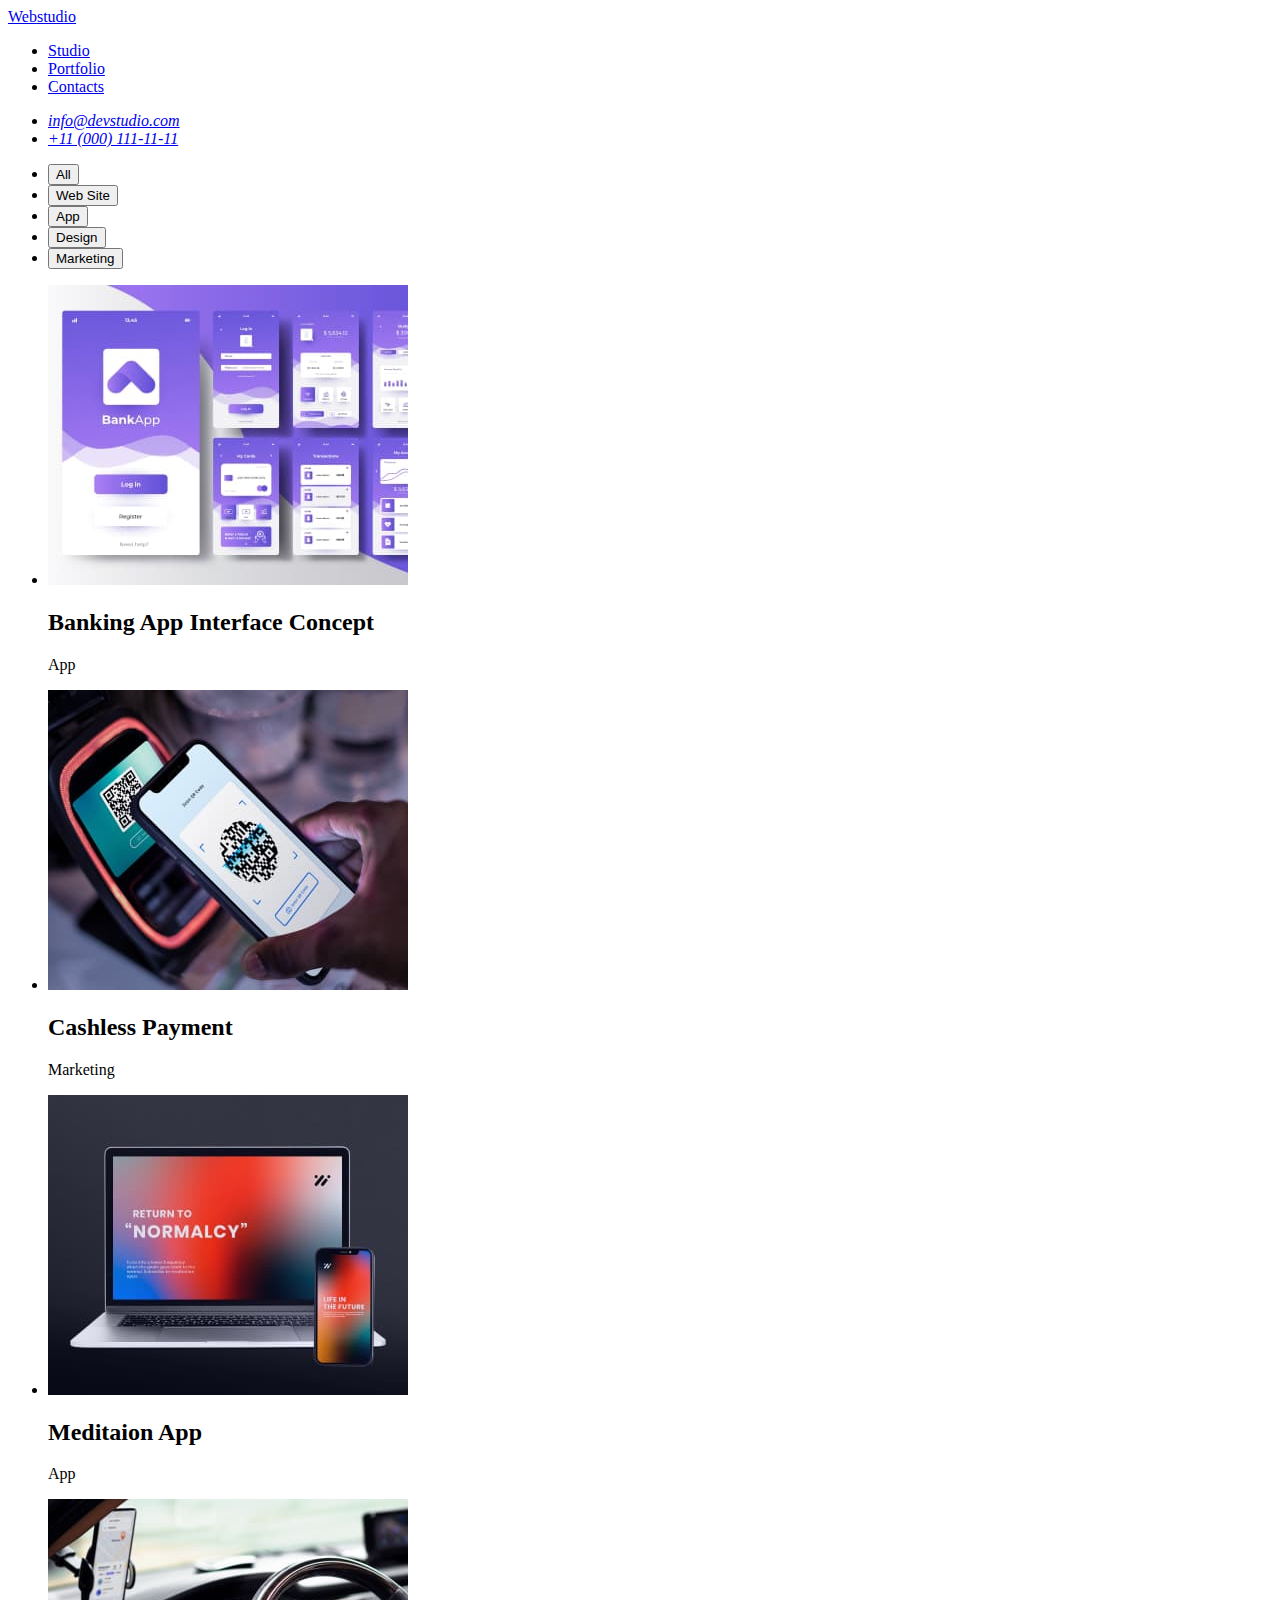
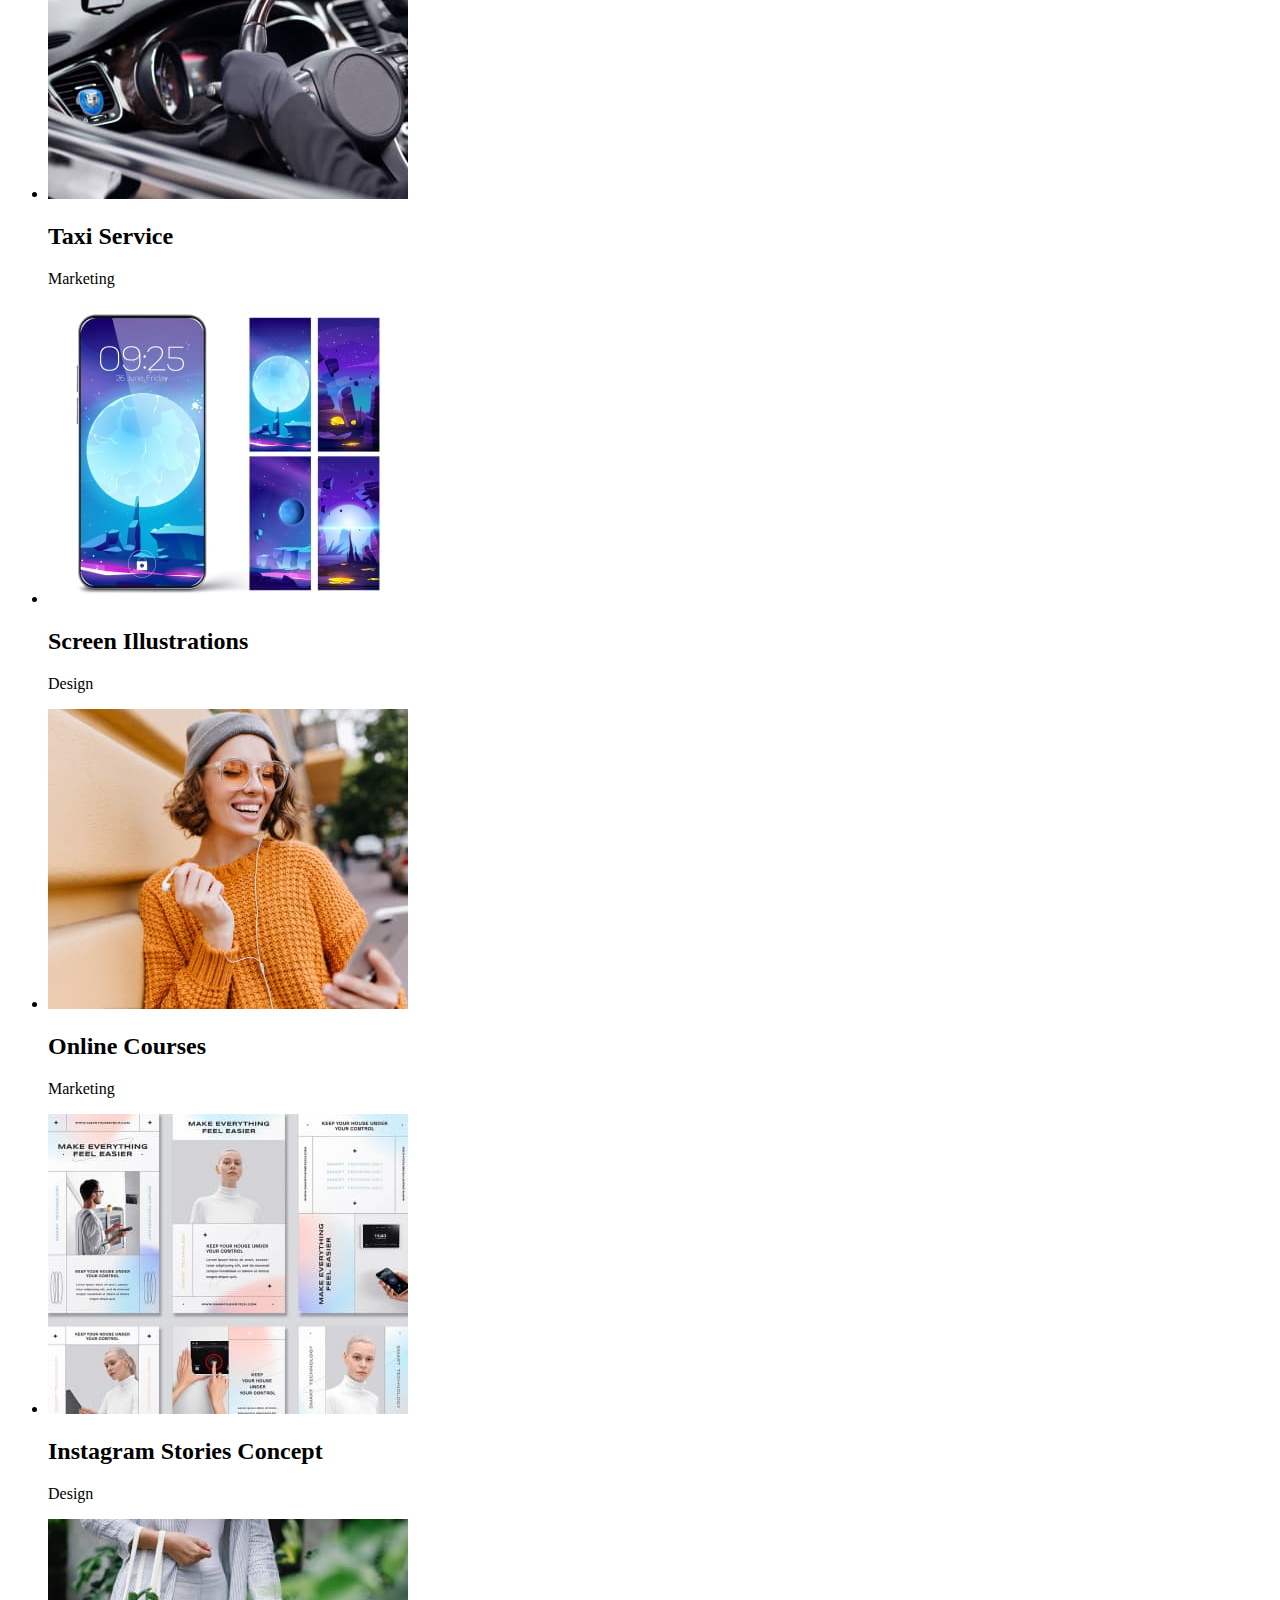
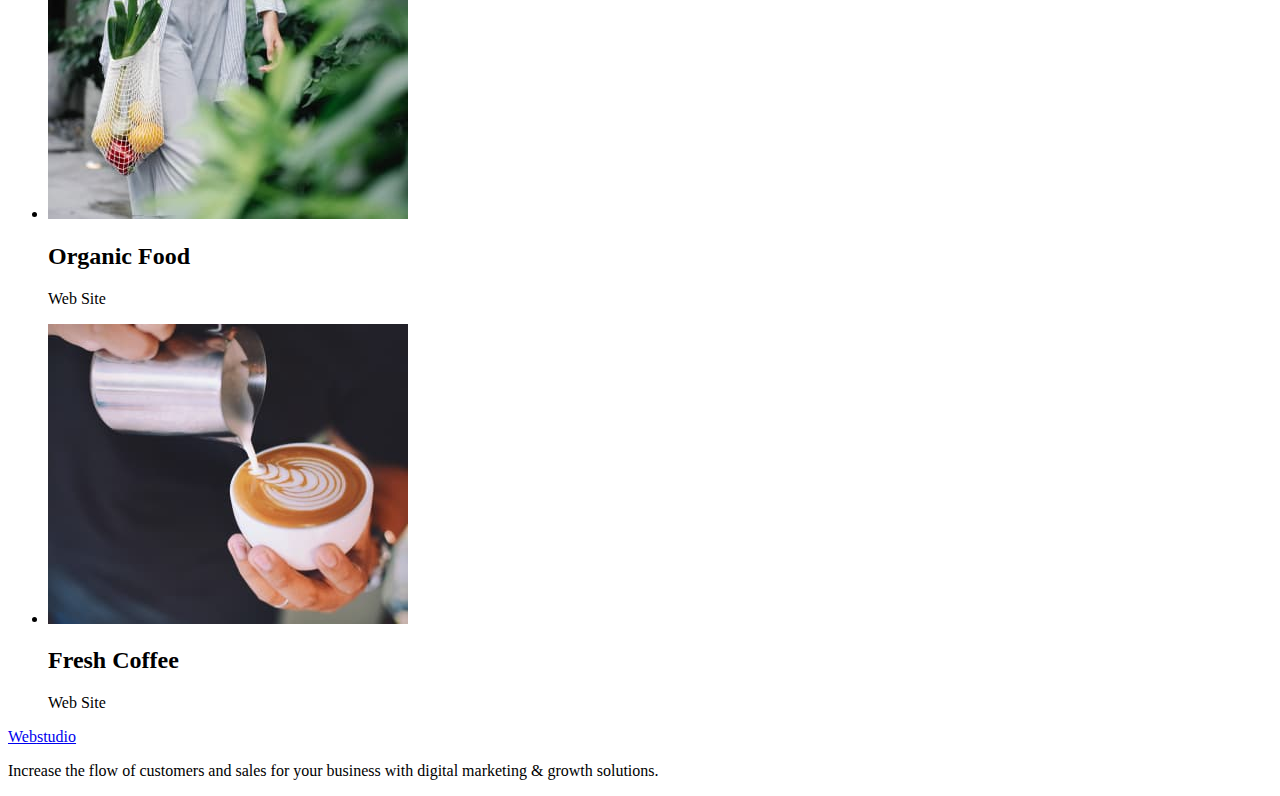
==== portfolio.html @ bf282959 "portfolio create" ====
<!DOCTYPE html>
<html lang="en">

<head>
    <meta charset="UTF-8">
    <meta http-equiv="X-UA-Compatible" content="IE=edge">
    <meta name="viewport" content="width=device-width, initial-scale=1.0">
    <title>Document</title>
</head>

<body>
    <header>
        <nav>
            <a href="./index.html"><span>Web</span>studio</a>

            <ul>
                <li><a href="./index.html">Studio</a></li>
                <li><a href="./index.html">Portfolio</a></li>
                <li><a href="./index.html">Contacts</a></li>
            </ul>
        </nav>
        <address>
            <ul>
                <li><a href="mailto:info@devstudio.com">info@devstudio.com</a></li>
                <li><a href="tel:+110001111111">+11 (000) 111-11-11</a></li>
            </ul>
        </address>
    </header>
    <main>
        <section>
            <ul>
                <li><button type="button">All</button></li>
                <li><button type="button">Web Site</button></li>
                <li><button type="button">App</button></li>
                <li><button type="button">Design</button></li>
                <li><button type="button">Marketing</button></li>
            </ul>
        </section>
        <section>
            <ul>
                <li>
                    <a href="./index.html"><img src="./images/banking-app.jpg" alt="banking app"></a>
                    <h2>Banking App Interface Concept</h2>
                    <p>App</p>
                </li>
                <li>
                    <a href="./index.html"><img src="./images/cashless-payment.jpg" alt="cashless payment"></a>
                    <h2>Cashless Payment</h2>
                    <p>Marketing</p>
                </li>
                <li>
                    <a href="./index.html"><img src="./images/meditation-app.jpg" alt="meditaion app"></a>
                    <h2>Meditaion App</h2>
                    <p>App</p>
                </li>
                <li>
                    <a href="./index.html"><img src="./images/taxi-service.jpg" alt="taxi service"></a>
                    <h2>Taxi Service</h2>
                    <p>Marketing</p>
                </li>
                <li>
                    <a href="./index.html"><img src="./images/screen-illustration.jpg" alt="screen illustration"></a>
                    <h2>Screen Illustrations</h2>
                    <p>Design</p>
                </li>
                <li>
                    <a href="./index.html"><img src="./images/online-courses.jpg" alt="woman"></a>
                    <h2>Online Courses</h2>
                    <p>Marketing</p>
                </li>
                <li>
                    <a href="./index.html"><img src="./images/instagram-stories.jpg" alt="app pages"></a>
                    <h2>Instagram Stories Concept</h2>
                    <p>Design</p>
                </li>
                <li>
                    <a href="./index.html"><img src="./images/organic-food.jpg" alt="vegetable in bag"></a>
                    <h2>Organic Food</h2>
                    <p>Web Site</p>
                </li>
                <li>
                    <a href="./index.html"><img src="./images/fresh-coffee.jpg" alt="a cup of coffee"></a>
                    <h2>Fresh Coffee</h2>
                    <p>Web Site</p>
                </li>
            </ul>
        </section>

    </main>
    <footer>
        <a href="./index.html"><span>Web</span>studio</a>

        <p>
            Increase the flow of customers and sales for your business with digital
            marketing & growth solutions.
        </p>
    </footer>
</body>

</html>
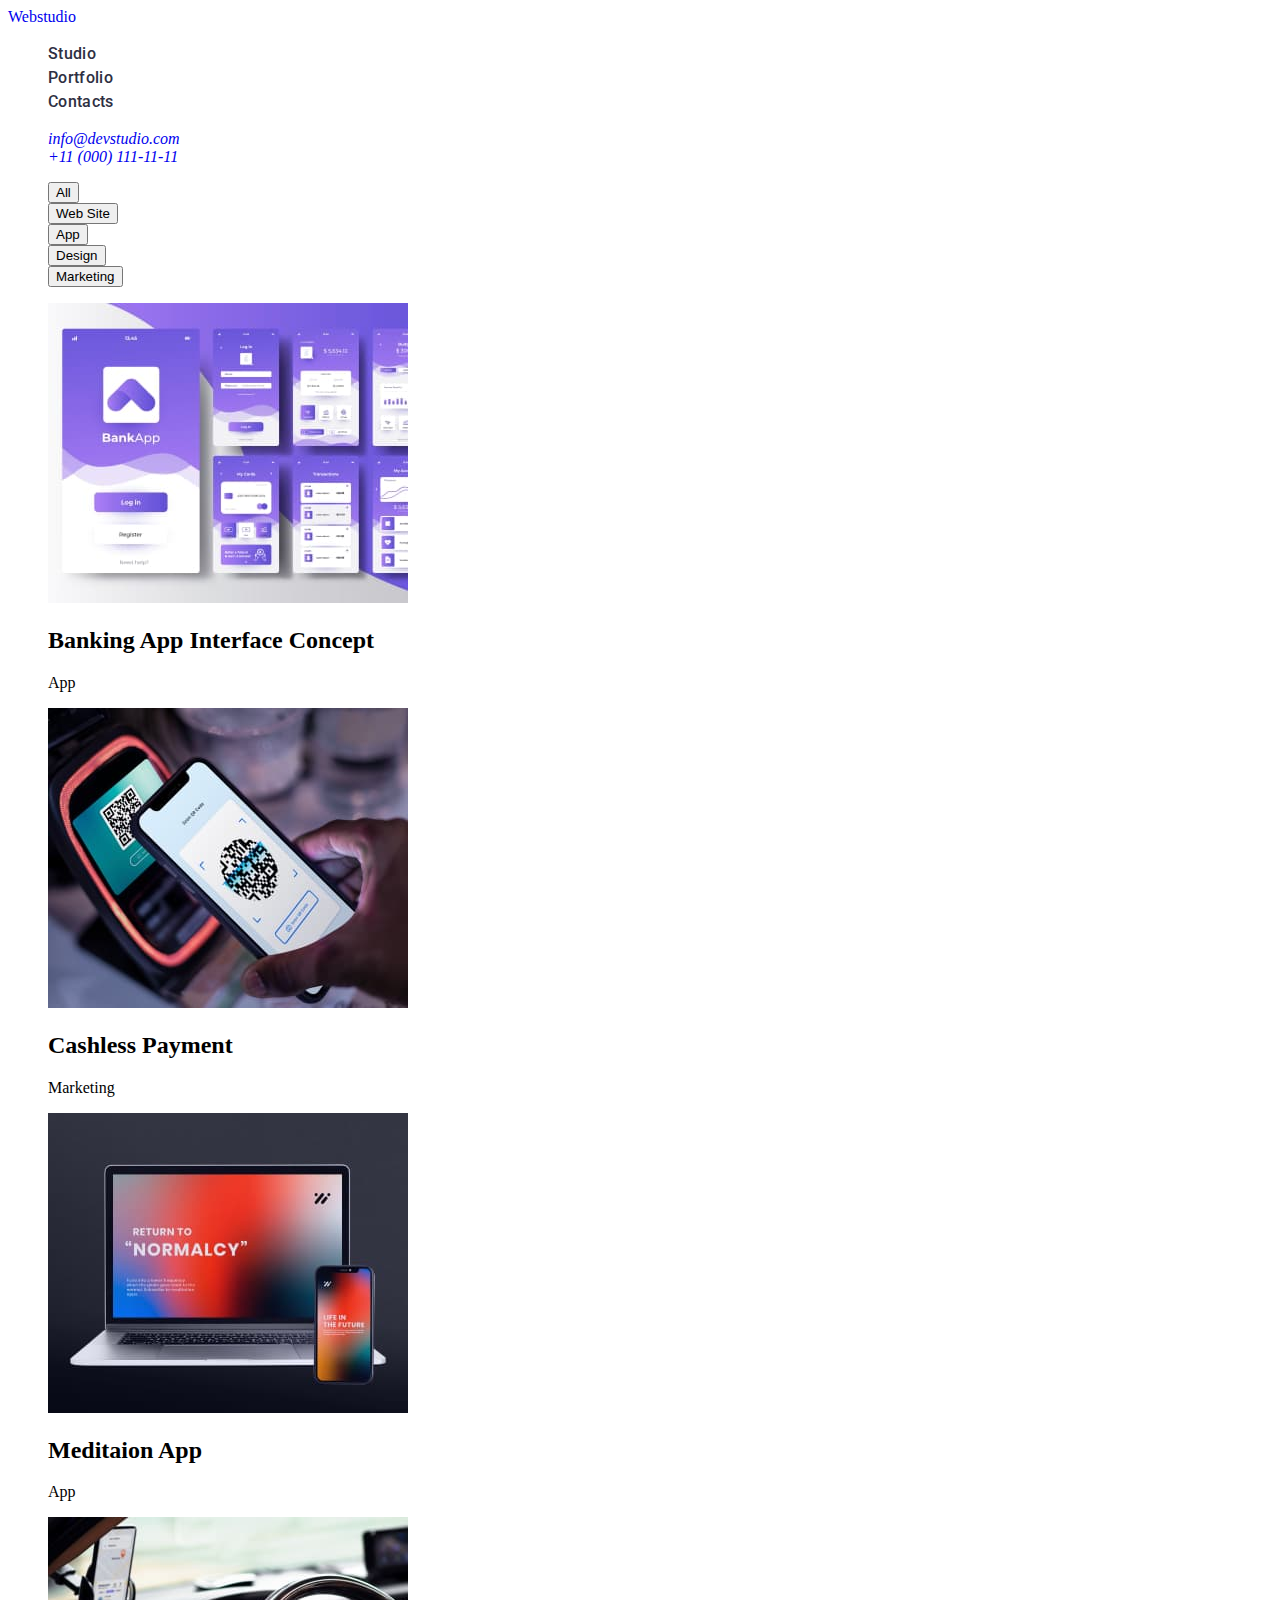
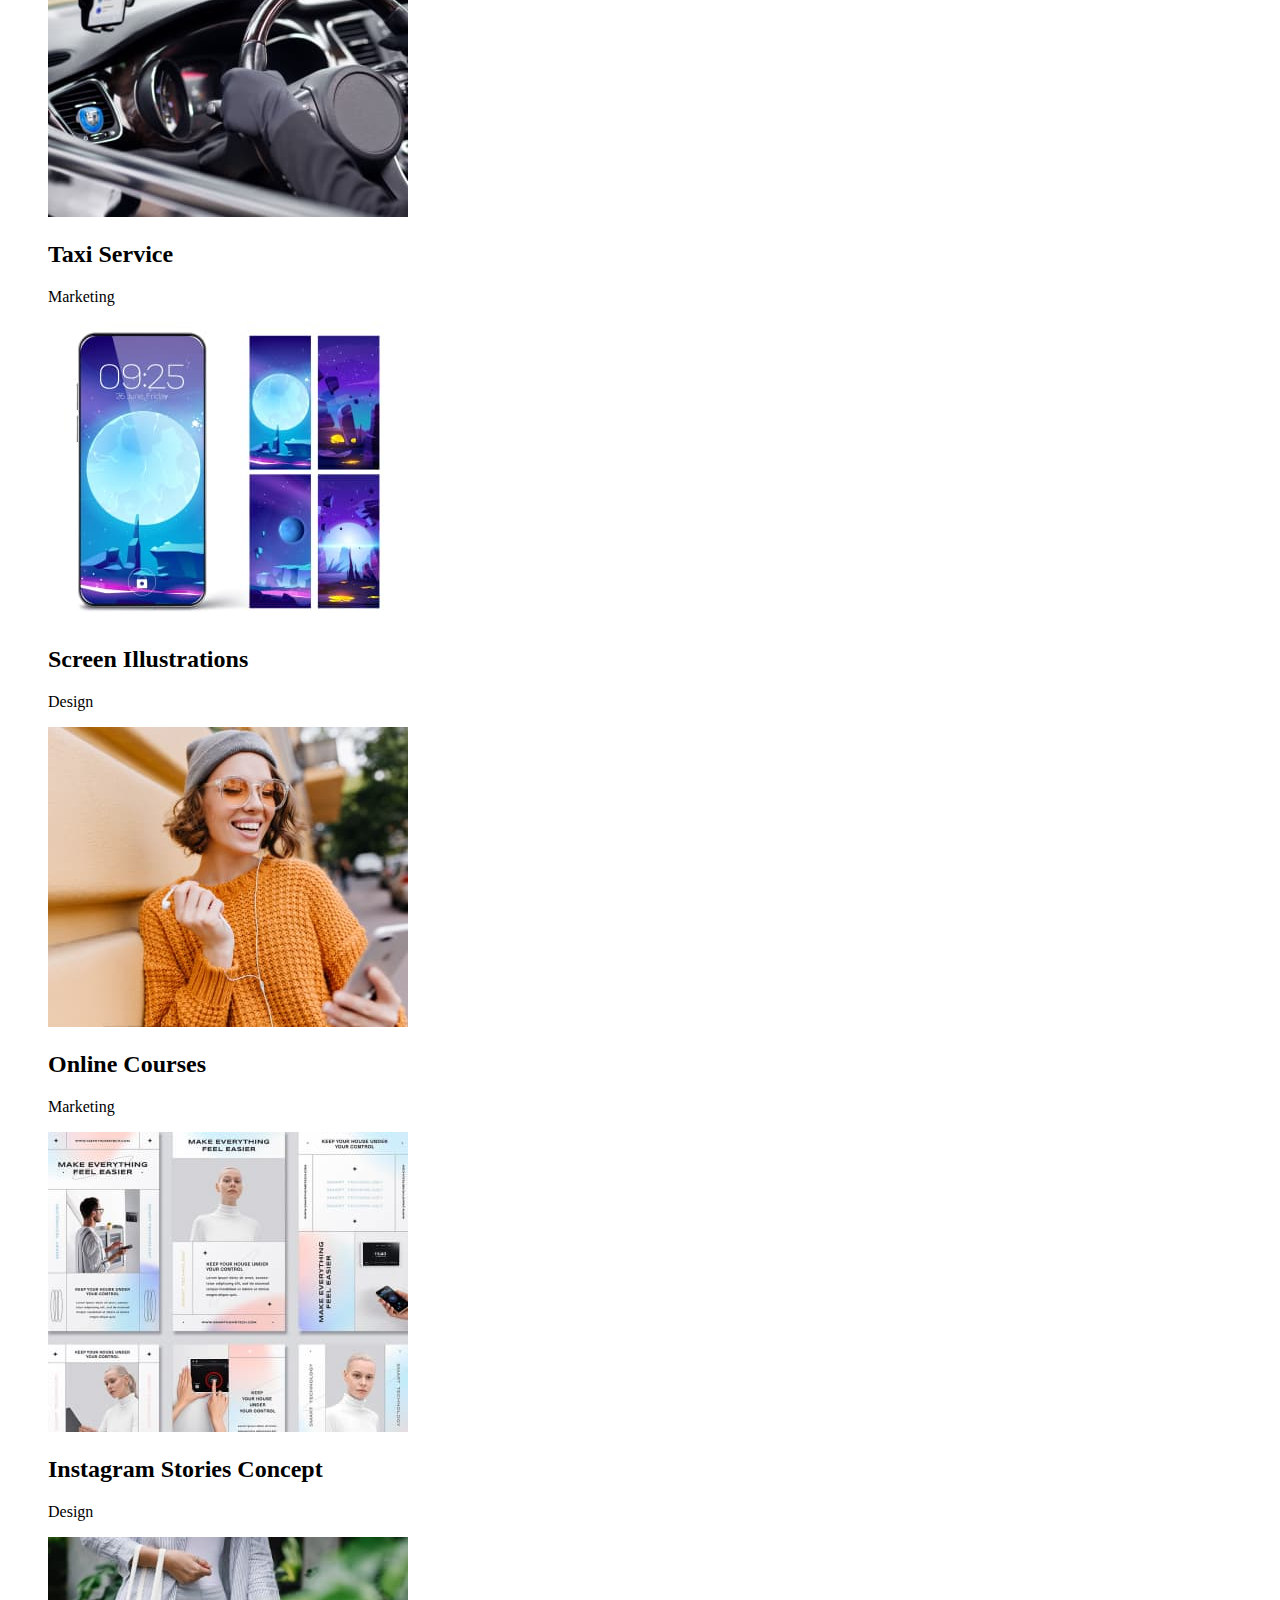
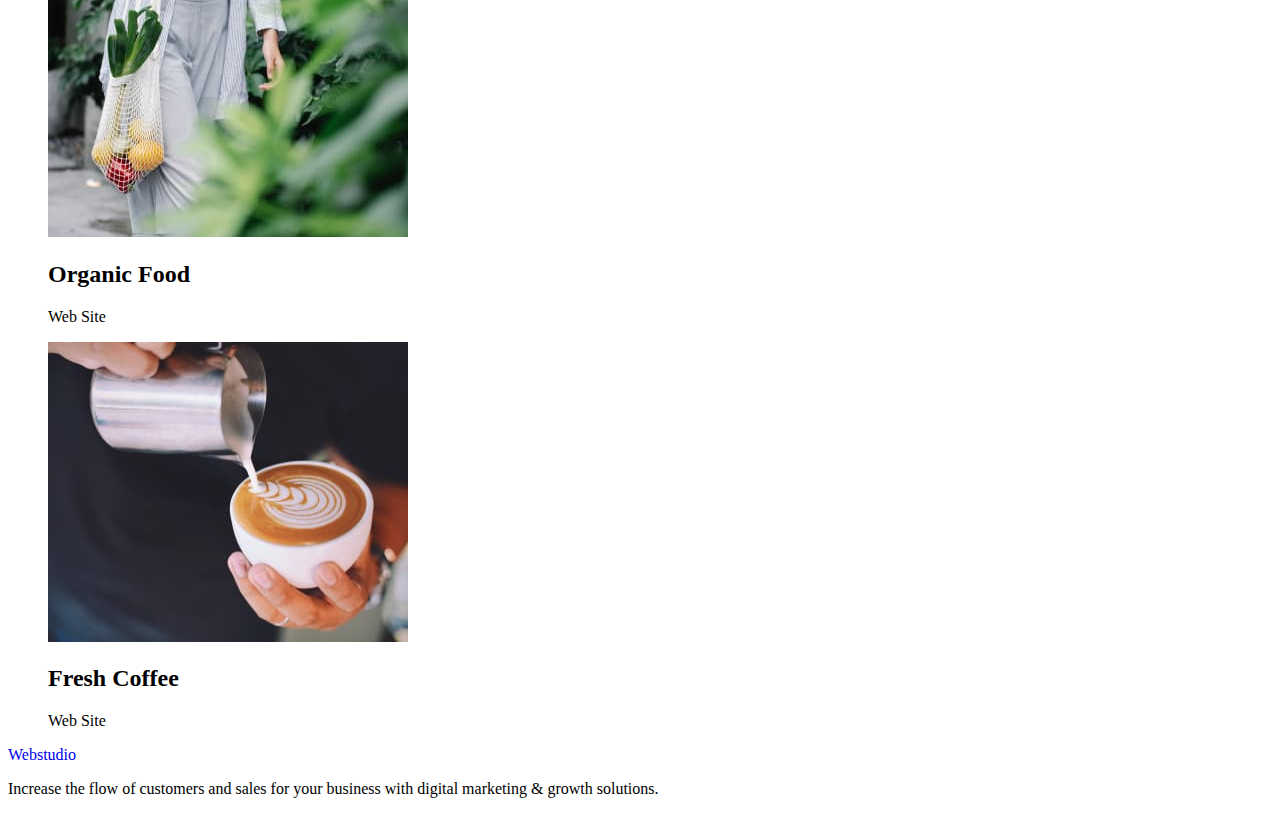
==== commit 8e206a93: "add classes" ====
--- a/portfolio.html
+++ b/portfolio.html
@@ -6,80 +6,94 @@
     <meta http-equiv="X-UA-Compatible" content="IE=edge">
     <meta name="viewport" content="width=device-width, initial-scale=1.0">
     <title>Document</title>
+    <link rel="stylesheet" href="./css/styles.css">
+    <link rel="preconnect" href="https://fonts.googleapis.com">
+    <link rel="preconnect" href="https://fonts.gstatic.com" crossorigin>
+    <link
+        href="https://fonts.googleapis.com/css2?family=Raleway:wght@800&family=Roboto:wght@400;500;700;900&display=swap"
+        rel="stylesheet">
 </head>
 
 <body>
-    <header>
-        <nav>
-            <a href="./index.html"><span>Web</span>studio</a>
+    <header class="main-header">
+        <nav class="site-nav">
+            <a class="link logo" href="./index.html">Webstudio</a>
 
-            <ul>
-                <li><a href="./index.html">Studio</a></li>
-                <li><a href="./index.html">Portfolio</a></li>
-                <li><a href="./index.html">Contacts</a></li>
+            <ul class="list menu">
+                <li class="menu-item"><a class="link menu-link" href="./index.html">Studio</a></li>
+                <li class="menu-item"><a class="link menu-link" href="./portfolio.html">Portfolio</a></li>
+                <li class="menu-item"><a class="link menu-link" href="">Contacts</a></li>
             </ul>
         </nav>
         <address>
-            <ul>
-                <li><a href="mailto:info@devstudio.com">info@devstudio.com</a></li>
-                <li><a href="tel:+110001111111">+11 (000) 111-11-11</a></li>
+            <ul class="list">
+                <li><a class="link contact" href="mailto:info@devstudio.com">info@devstudio.com</a></li>
+                <li><a class="link contact" href="tel:+110001111111">+11 (000) 111-11-11</a></li>
             </ul>
         </address>
     </header>
     <main>
         <section>
-            <ul>
-                <li><button type="button">All</button></li>
-                <li><button type="button">Web Site</button></li>
-                <li><button type="button">App</button></li>
-                <li><button type="button">Design</button></li>
-                <li><button type="button">Marketing</button></li>
+            <ul class="list">
+                <li><button class="filter-btn" type="button">All</button></li>
+                <li><button class="filter-btn" type="button">Web Site</button></li>
+                <li><button class="filter-btn" type="button">App</button></li>
+                <li><button class="filter-btn" type="button">Design</button></li>
+                <li><button class="filter-btn" type="button">Marketing</button></li>
             </ul>
         </section>
         <section>
-            <ul>
+            <ul class="list">
                 <li>
-                    <a href="./index.html"><img src="./images/banking-app.jpg" alt="banking app"></a>
+                    <a href="./index.html"><img src="./images/apps/banking-app.jpg" alt="banking app" width="360"
+                            height="300"></a>
                     <h2>Banking App Interface Concept</h2>
                     <p>App</p>
                 </li>
                 <li>
-                    <a href="./index.html"><img src="./images/cashless-payment.jpg" alt="cashless payment"></a>
+                    <a href="./index.html"><img src="./images/apps/cashless-payment.jpg" alt="cashless payment"
+                            width="360" height="300"></a>
                     <h2>Cashless Payment</h2>
                     <p>Marketing</p>
                 </li>
                 <li>
-                    <a href="./index.html"><img src="./images/meditation-app.jpg" alt="meditaion app"></a>
+                    <a href="./index.html"><img src="./images/apps/meditation-app.jpg" alt="meditaion app" width="360"
+                            height="300"></a>
                     <h2>Meditaion App</h2>
                     <p>App</p>
                 </li>
                 <li>
-                    <a href="./index.html"><img src="./images/taxi-service.jpg" alt="taxi service"></a>
+                    <a href="./index.html"><img src="./images/apps/taxi-service.jpg" alt="taxi service" width="360"
+                            height="300"></a>
                     <h2>Taxi Service</h2>
                     <p>Marketing</p>
                 </li>
                 <li>
-                    <a href="./index.html"><img src="./images/screen-illustration.jpg" alt="screen illustration"></a>
+                    <a href="./index.html"><img src="./images/apps/screen-illustration.jpg" alt="screen illustration"
+                            width="360" height="300"></a>
                     <h2>Screen Illustrations</h2>
                     <p>Design</p>
                 </li>
                 <li>
-                    <a href="./index.html"><img src="./images/online-courses.jpg" alt="woman"></a>
+                    <a href="./index.html"><img src="./images/apps/online-courses.jpg" alt="woman" width="360"
+                            height="300"></a>
                     <h2>Online Courses</h2>
                     <p>Marketing</p>
                 </li>
                 <li>
-                    <a href="./index.html"><img src="./images/instagram-stories.jpg" alt="app pages"></a>
+                    <a href="./index.html"><img src="./images/apps/instagram-stories.jpg" alt="app pages" width="360"
+                            height="300"></a>
                     <h2>Instagram Stories Concept</h2>
                     <p>Design</p>
                 </li>
                 <li>
-                    <a href="./index.html"><img src="./images/organic-food.jpg" alt="vegetable in bag"></a>
+                    <a href="./index.html"><img src="./images/apps/organic-food.jpg" alt="vegetable in bag" width="360"
+                            height="300"></a>
                     <h2>Organic Food</h2>
                     <p>Web Site</p>
                 </li>
                 <li>
-                    <a href="./index.html"><img src="./images/fresh-coffee.jpg" alt="a cup of coffee"></a>
+                    <a href="./index.html"><img src="./images/apps/fresh-coffee.jpg" alt="a cup of coffee"></a>
                     <h2>Fresh Coffee</h2>
                     <p>Web Site</p>
                 </li>
@@ -87,8 +101,8 @@
         </section>
 
     </main>
-    <footer>
-        <a href="./index.html"><span>Web</span>studio</a>
+    <footer class="footer-main">
+        <a class="link" href="./index.html"><span>Web</span>studio</a>
 
         <p>
             Increase the flow of customers and sales for your business with digital
--- a/css/styles.css
+++ b/css/styles.css
@@ -0,0 +1,27 @@
+:root {
+  --iris-color: #4d5ae5;
+  --ocean-color: #404bbf;
+  --navy-blue-color: #2e2f42;
+  --slate-color: #434455;
+  --light-slate-color: #8e8f99;
+  --cornflower-color: #e7e9fc;
+  --cloud-color: #f4f4fd;
+  --green-color: #31d0aa;
+}
+
+.list {
+  list-style: none;
+}
+
+.link {
+  text-decoration: none;
+}
+
+.menu-link {
+  font-family: "Roboto", sans-serif;
+  font-weight: 500;
+  font-size: 16px;
+  line-height: 24px;
+  letter-spacing: 0.02em;
+  color: var(--navy-blue-color);
+}
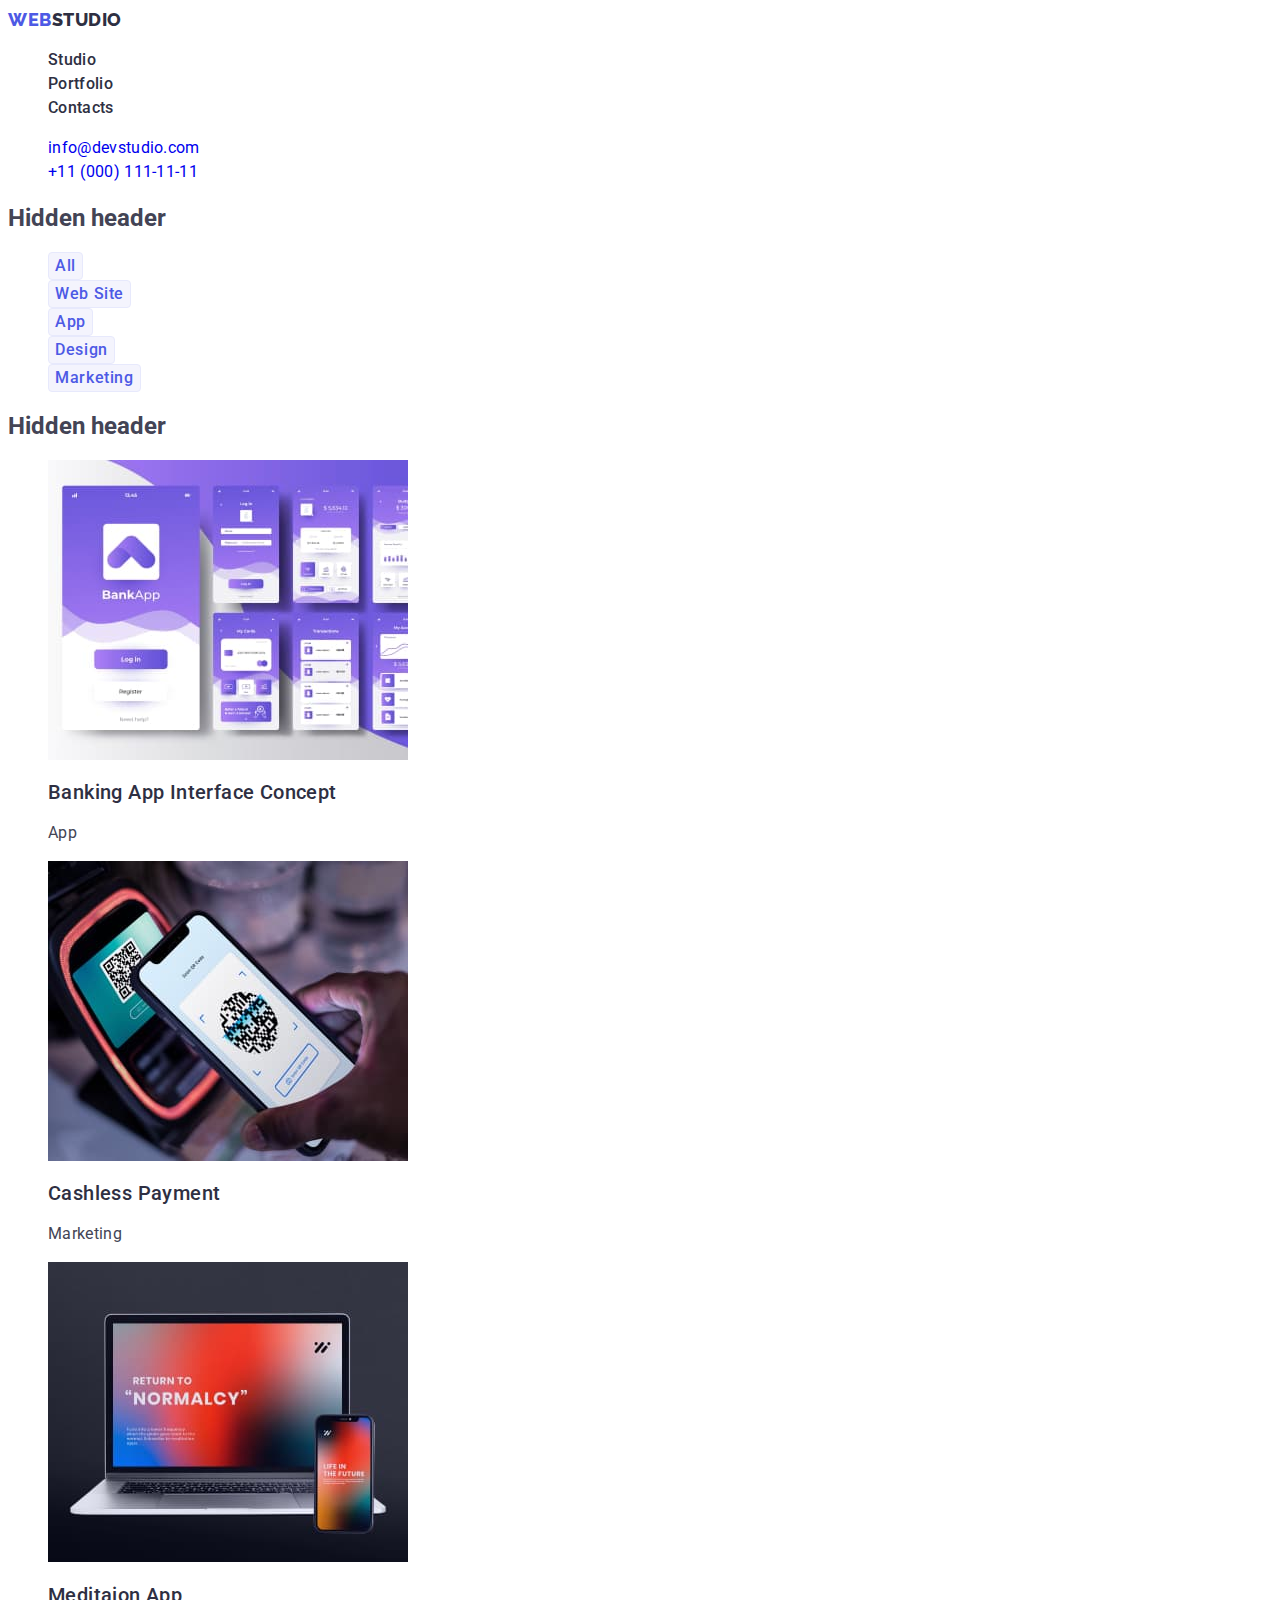
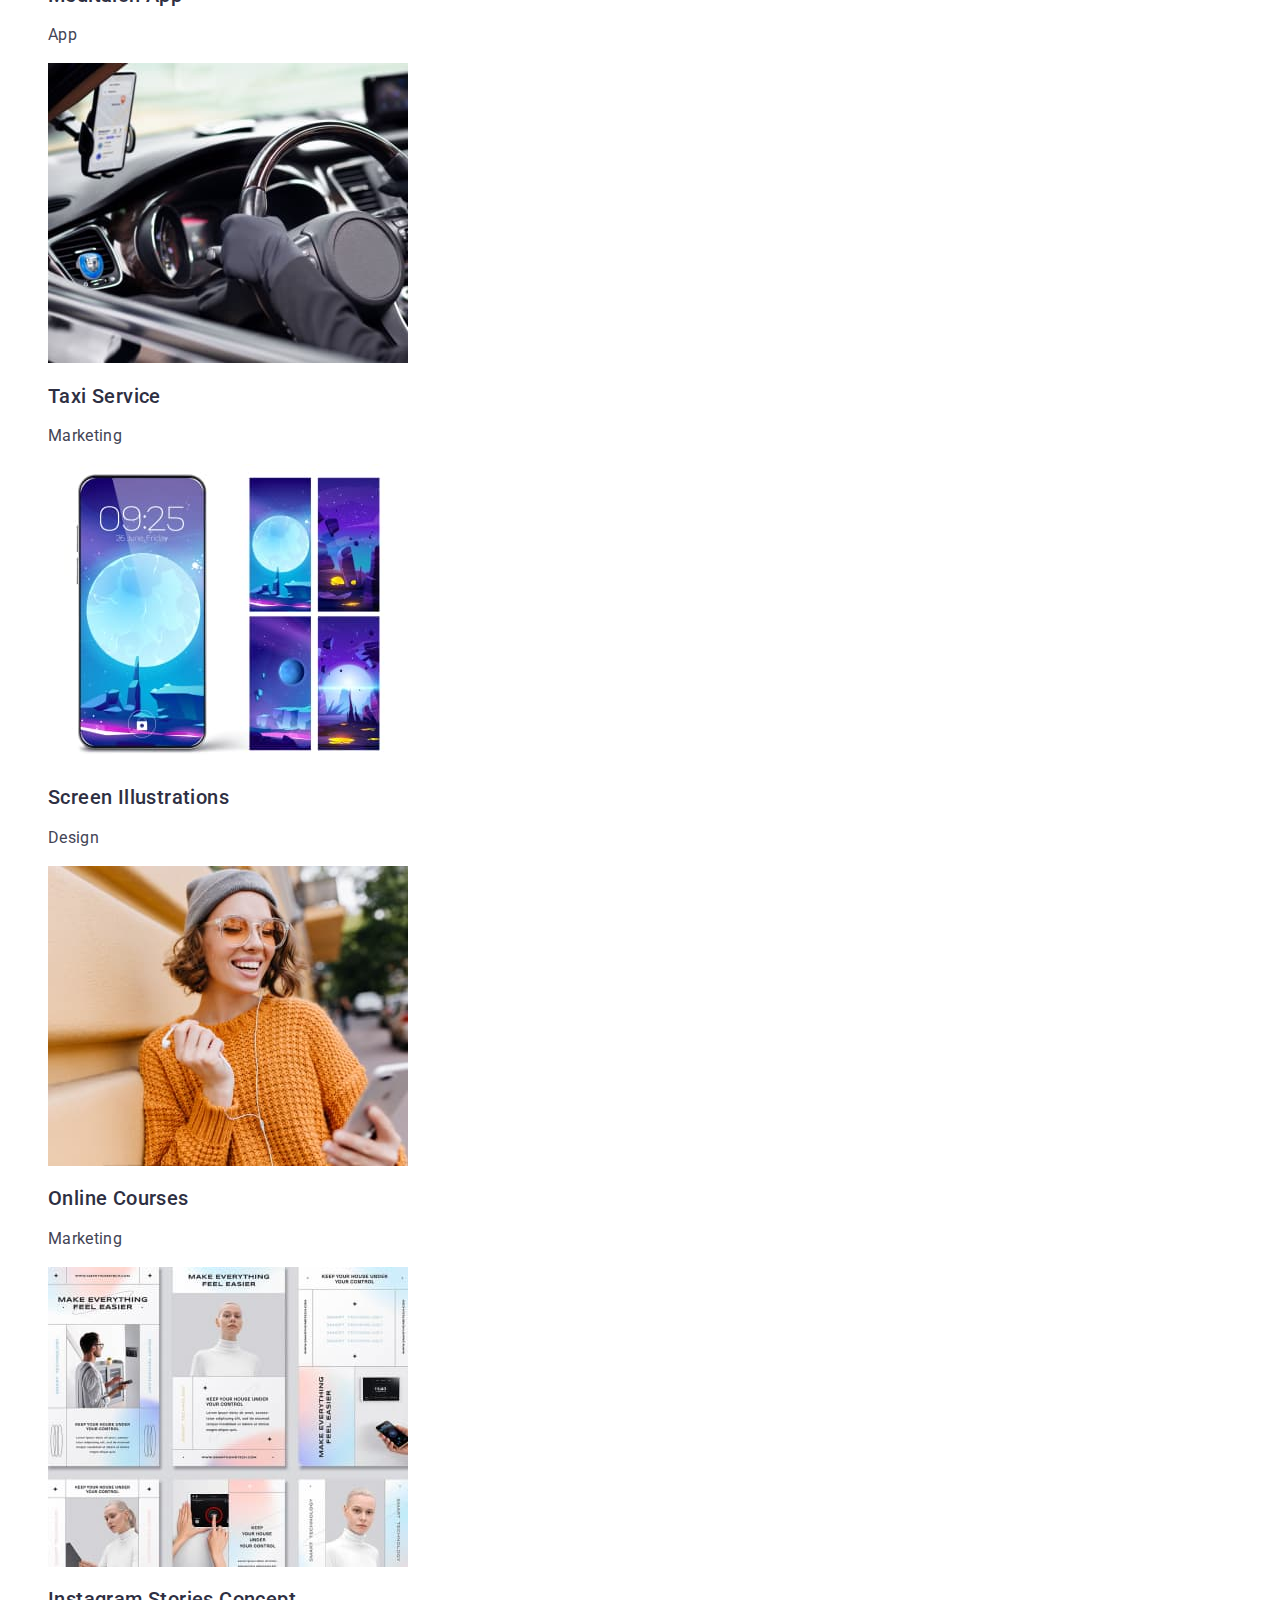
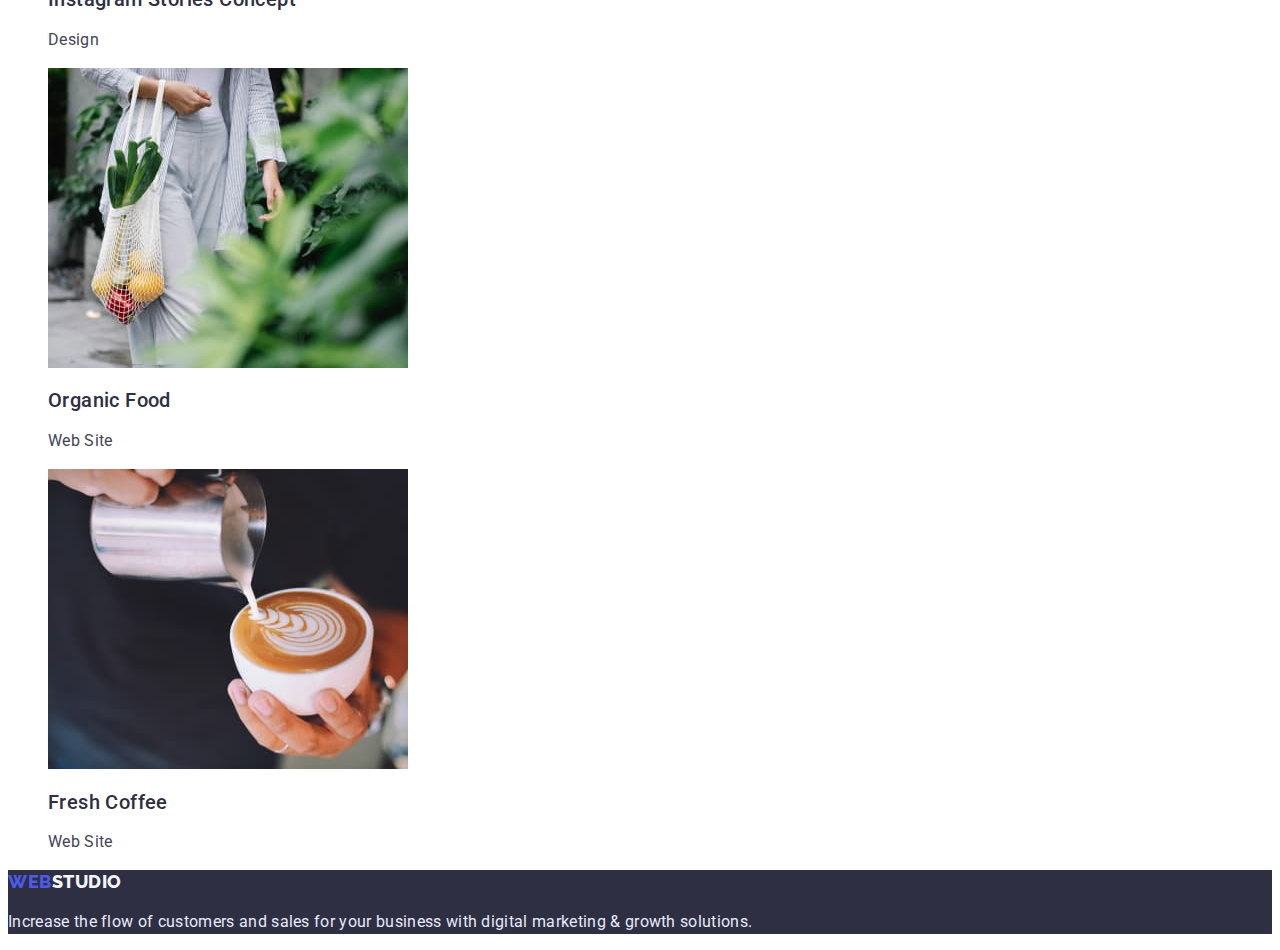
==== commit d25f3eed: "add stile to index and portfolio" ====
--- a/portfolio.html
+++ b/portfolio.html
@@ -17,7 +17,7 @@
 <body>
     <header class="main-header">
         <nav class="site-nav">
-            <a class="link logo" href="./index.html">Webstudio</a>
+            <a class="link logo-top" href="./index.html"><span style="color: #4D5AE5;">Web</span>studio</a>
 
             <ul class="list menu">
                 <li class="menu-item"><a class="link menu-link" href="./index.html">Studio</a></li>
@@ -33,7 +33,8 @@
         </address>
     </header>
     <main>
-        <section>
+        <section class="filter">
+            <h2 class="hidden-header">Hidden header</h2>
             <ul class="list">
                 <li><button class="filter-btn" type="button">All</button></li>
                 <li><button class="filter-btn" type="button">Web Site</button></li>
@@ -43,68 +44,69 @@
             </ul>
         </section>
         <section>
+            <h2 class="hidden-header">Hidden header</h2>
             <ul class="list">
                 <li>
                     <a href="./index.html"><img src="./images/apps/banking-app.jpg" alt="banking app" width="360"
                             height="300"></a>
-                    <h2>Banking App Interface Concept</h2>
-                    <p>App</p>
+                    <h2 class="about-header">Banking App Interface Concept</h2>
+                    <p class="about-item">App</p>
                 </li>
                 <li>
                     <a href="./index.html"><img src="./images/apps/cashless-payment.jpg" alt="cashless payment"
                             width="360" height="300"></a>
-                    <h2>Cashless Payment</h2>
-                    <p>Marketing</p>
+                    <h2 class="about-header">Cashless Payment</h2>
+                    <p class="about-item">Marketing</p>
                 </li>
                 <li>
                     <a href="./index.html"><img src="./images/apps/meditation-app.jpg" alt="meditaion app" width="360"
                             height="300"></a>
-                    <h2>Meditaion App</h2>
-                    <p>App</p>
+                    <h2 class="about-header">Meditaion App</h2>
+                    <p class="about-item">App</p>
                 </li>
                 <li>
                     <a href="./index.html"><img src="./images/apps/taxi-service.jpg" alt="taxi service" width="360"
                             height="300"></a>
-                    <h2>Taxi Service</h2>
-                    <p>Marketing</p>
+                    <h2 class="about-header">Taxi Service</h2>
+                    <p class="about-item">Marketing</p>
                 </li>
                 <li>
                     <a href="./index.html"><img src="./images/apps/screen-illustration.jpg" alt="screen illustration"
                             width="360" height="300"></a>
-                    <h2>Screen Illustrations</h2>
-                    <p>Design</p>
+                    <h2 class="about-header">Screen Illustrations</h2>
+                    <p class="about-item">Design</p>
                 </li>
                 <li>
                     <a href="./index.html"><img src="./images/apps/online-courses.jpg" alt="woman" width="360"
                             height="300"></a>
-                    <h2>Online Courses</h2>
-                    <p>Marketing</p>
+                    <h2 class="about-header">Online Courses</h2>
+                    <p class="about-item">Marketing</p>
                 </li>
                 <li>
                     <a href="./index.html"><img src="./images/apps/instagram-stories.jpg" alt="app pages" width="360"
                             height="300"></a>
-                    <h2>Instagram Stories Concept</h2>
-                    <p>Design</p>
+                    <h2 class="about-header">Instagram Stories Concept</h2>
+                    <p class="about-item">Design</p>
                 </li>
                 <li>
                     <a href="./index.html"><img src="./images/apps/organic-food.jpg" alt="vegetable in bag" width="360"
                             height="300"></a>
-                    <h2>Organic Food</h2>
-                    <p>Web Site</p>
+                    <h2 class="about-header">Organic Food</h2>
+                    <p class="about-item">Web Site</p>
                 </li>
                 <li>
                     <a href="./index.html"><img src="./images/apps/fresh-coffee.jpg" alt="a cup of coffee"></a>
-                    <h2>Fresh Coffee</h2>
-                    <p>Web Site</p>
+                    <h2 class="about-header">Fresh Coffee</h2>
+                    <p class="about-item">Web Site</p>
                 </li>
             </ul>
         </section>
 
     </main>
-    <footer class="footer-main">
-        <a class="link" href="./index.html"><span>Web</span>studio</a>
+    <footer class="footer">
+        <a class="link logo-bottom" href="./index.html"><span style="color: #4D5AE5;">Web</span>studio</a>
 
-        <p>
+        <p class="footer-about">
             Increase the flow of customers and sales for your business with digital
             marketing & growth solutions.
         </p>
--- a/css/styles.css
+++ b/css/styles.css
@@ -7,6 +7,14 @@
   --cornflower-color: #e7e9fc;
   --cloud-color: #f4f4fd;
   --green-color: #31d0aa;
+  --white-color: white;
+  --primary-font: "Roboto", sans-serif;
+  --secondary-font: "Raleway", sans-serif;
+}
+
+body {
+  font-family: var(--primary-font);
+  color: var(--slate-color);
 }
 
 .list {
@@ -17,11 +25,163 @@
   text-decoration: none;
 }
 
+.logo-top {
+  font-family: var(--secondary-font);
+  font-style: normal;
+  font-weight: 800;
+  font-size: 18px;
+  line-height: 1.33;
+  display: flex;
+  align-items: center;
+  letter-spacing: 0.03em;
+  text-transform: uppercase;
+  color: var(--navy-blue-color);
+}
+
 .menu-link {
-  font-family: "Roboto", sans-serif;
   font-weight: 500;
   font-size: 16px;
-  line-height: 24px;
+  line-height: 1.5;
   letter-spacing: 0.02em;
   color: var(--navy-blue-color);
 }
+
+.menu-link:hover,
+.menu-link:focus {
+  color: var(--ocean-color);
+}
+.contact {
+  font-weight: 400;
+  font-size: 16px;
+  line-height: 1.5;
+  letter-spacing: 0.02em;
+  font-style: normal;
+}
+
+.contact:hover,
+.contact:focus {
+  color: var(--ocean-color);
+}
+
+.hero {
+  background: var(--navy-blue-color);
+}
+.order-btn {
+  font-weight: 500;
+  font-size: 16px;
+  line-height: 1.5;
+  display: flex;
+  align-items: center;
+  letter-spacing: 0.04em;
+  background-color: var(--iris-color);
+  color: var(--white-color);
+  box-shadow: 0px 4px 4px rgba(0, 0, 0, 0.15);
+  border-radius: 4px;
+  cursor: pointer;
+}
+
+.order-btn:hover,
+.order-btn:focus {
+  background-color: var(--ocean-color);
+  color: var(--white-color);
+  box-shadow: 0px 4px 4px rgba(0, 0, 0, 0.15);
+  border-radius: 4px;
+}
+
+.main-title {
+  font-weight: 700;
+  font-size: 56px;
+  line-height: 1.07;
+  text-align: center;
+  letter-spacing: 0.02em;
+  color: var(--white-color);
+}
+
+.suptitle {
+  font-weight: 700;
+  font-size: 36px;
+  line-height: 1.11;
+  text-align: center;
+  letter-spacing: 0.02em;
+  text-transform: capitalize;
+  color: var(--navy-blue-color);
+}
+
+.about-header {
+  font-weight: 500;
+  font-size: 20px;
+  line-height: 1.2;
+  letter-spacing: 0.02em;
+  color: var(--navy-blue-color);
+}
+
+.about-item {
+  font-weight: 400;
+  font-size: 16px;
+  line-height: 1.5;
+  letter-spacing: 0.02em;
+}
+.team-name {
+  font-weight: 500;
+  font-size: 20px;
+  line-height: 1.2;
+  text-align: center;
+  letter-spacing: 0.02em;
+  color: var(--navy-blue-color);
+}
+
+.team-position {
+  font-weight: 400;
+  font-size: 16px;
+  line-height: 1.5;
+  text-align: center;
+  letter-spacing: 0.02em;
+}
+
+.filter-btn {
+  font-family: var(--primary-font);
+  font-weight: 500;
+  font-size: 16px;
+  line-height: 1.5;
+  display: flex;
+  align-items: center;
+  text-align: center;
+  letter-spacing: 0.04em;
+  color: var(--iris-color);
+  cursor: pointer;
+  background-color: var(--cloud-color);
+  border: 1px solid var(--cornflower-color);
+  border-radius: 4px;
+}
+.filter-btn:hover,
+.filter-btn:focus {
+  background-color: var(--ocean-color);
+  color: var(--white-color);
+  box-shadow: 0px 3px 1px rgba(0, 0, 0, 0.1), 0px 2px 1px rgba(0, 0, 0, 0.08),
+    0px 2px 2px rgba(0, 0, 0, 0.12);
+  border-radius: 4px;
+}
+
+.footer {
+  background: var(--navy-blue-color);
+}
+
+.footer-about {
+  font-weight: 400;
+  font-size: 16px;
+  line-height: 1.5;
+  letter-spacing: 0.02em;
+  color: var(--cornflower-color);
+}
+
+.logo-bottom {
+  font-family: var(--secondary-font);
+  font-weight: 800;
+  font-size: 18px;
+  line-height: 1.33;
+  display: flex;
+  align-items: center;
+  letter-spacing: 0.03em;
+  text-transform: uppercase;
+  color: var(--cloud-color);
+}
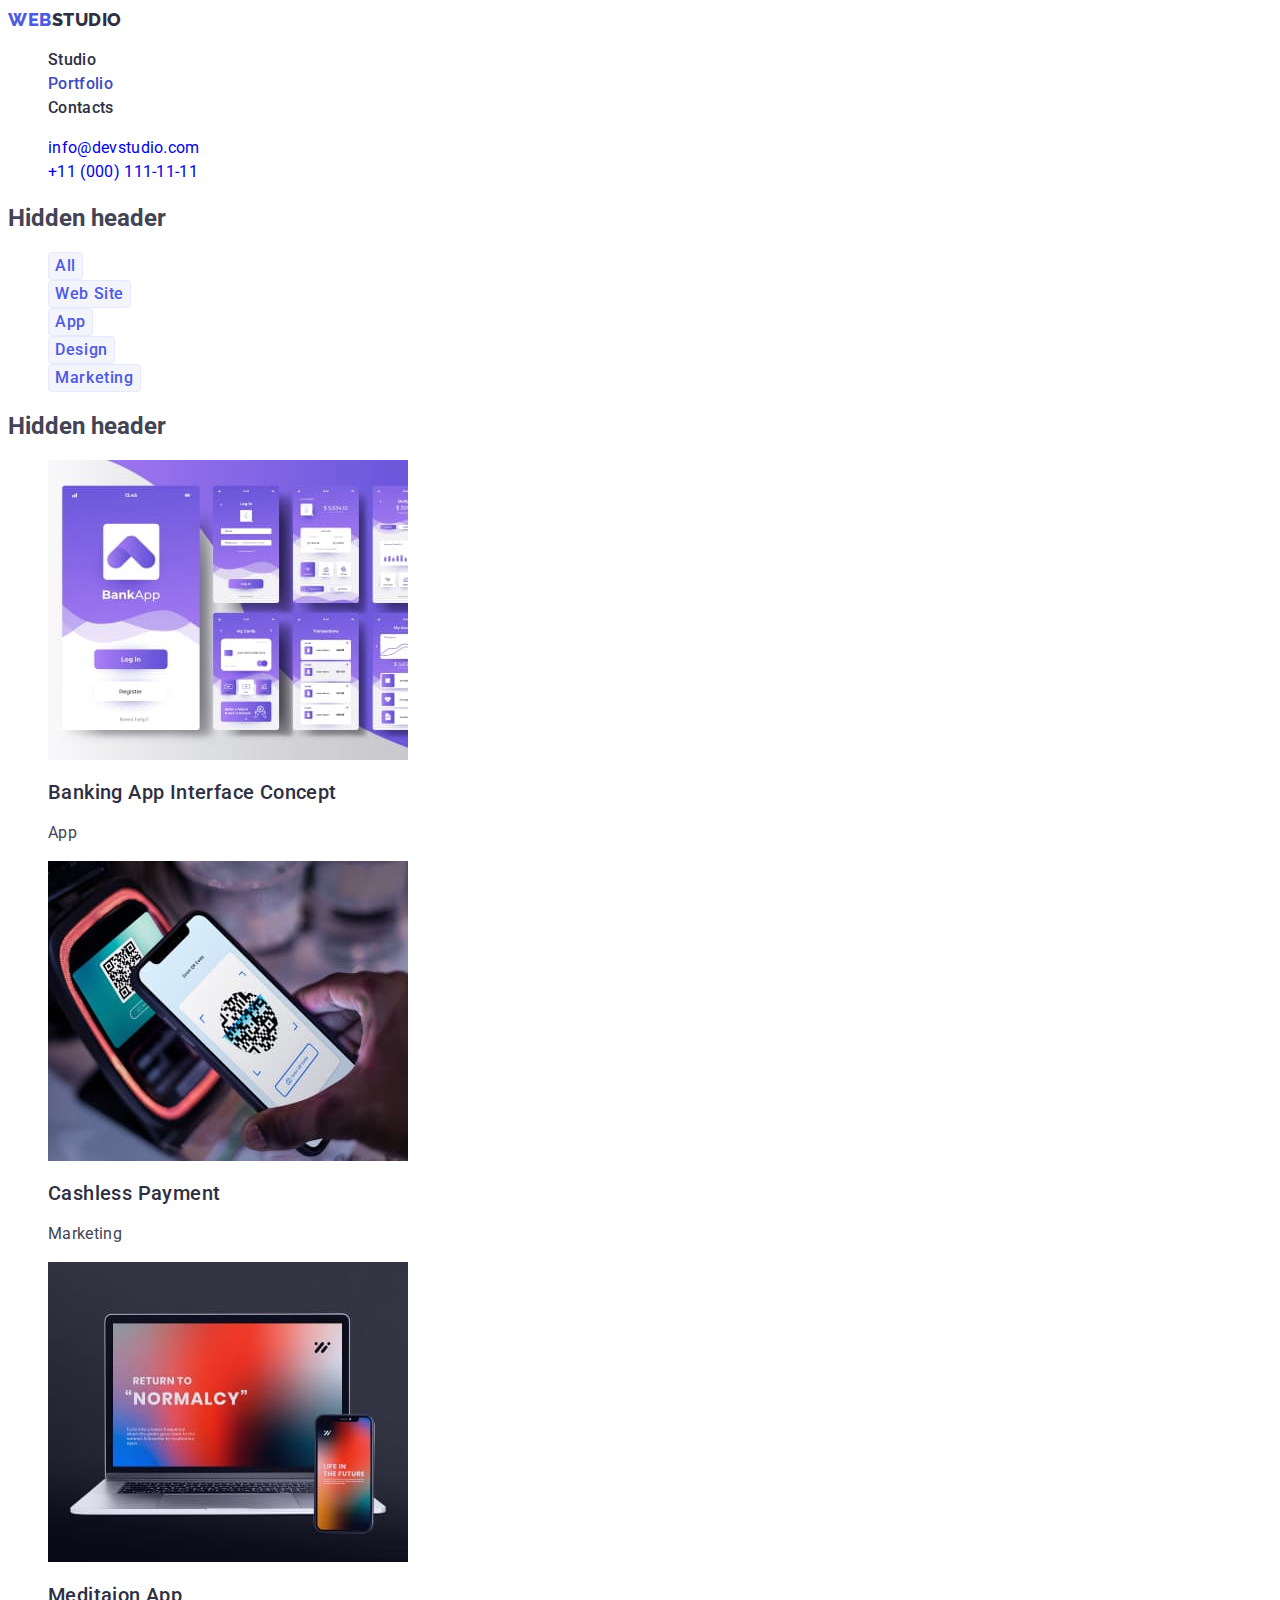
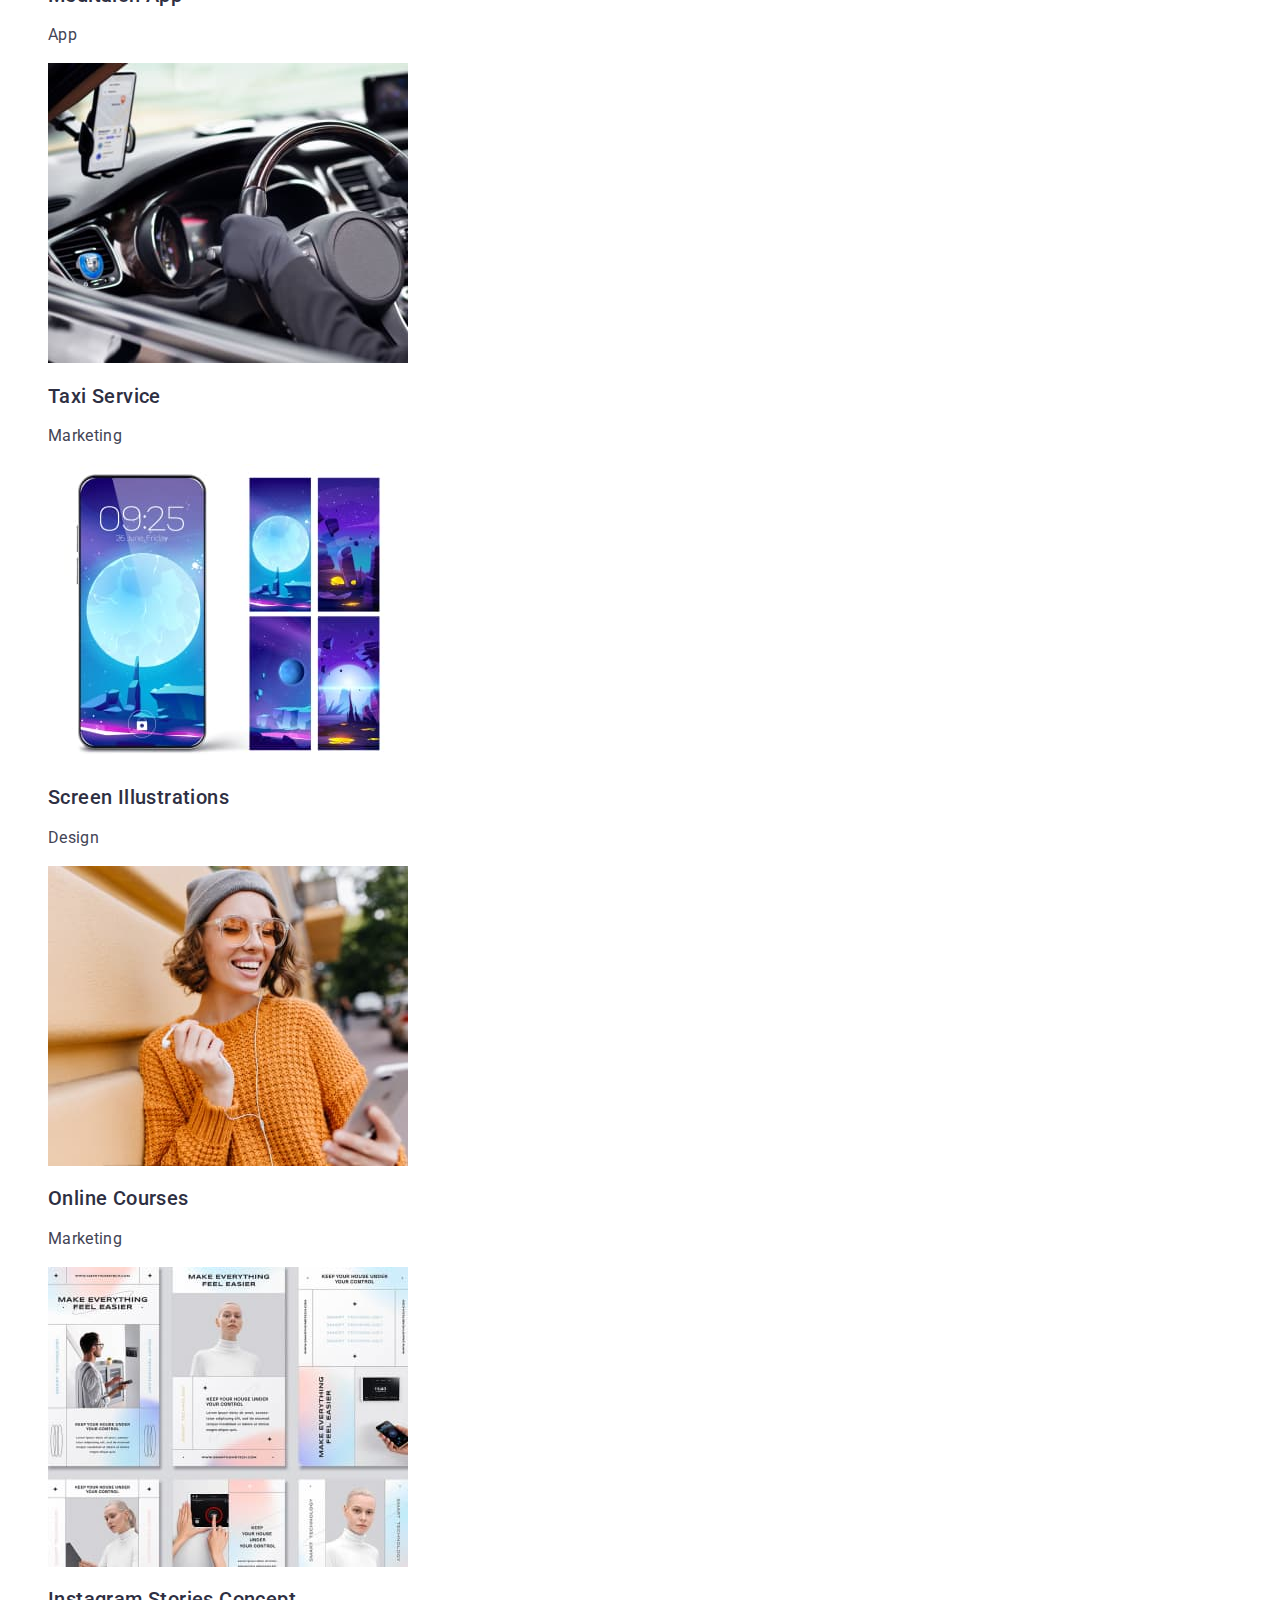
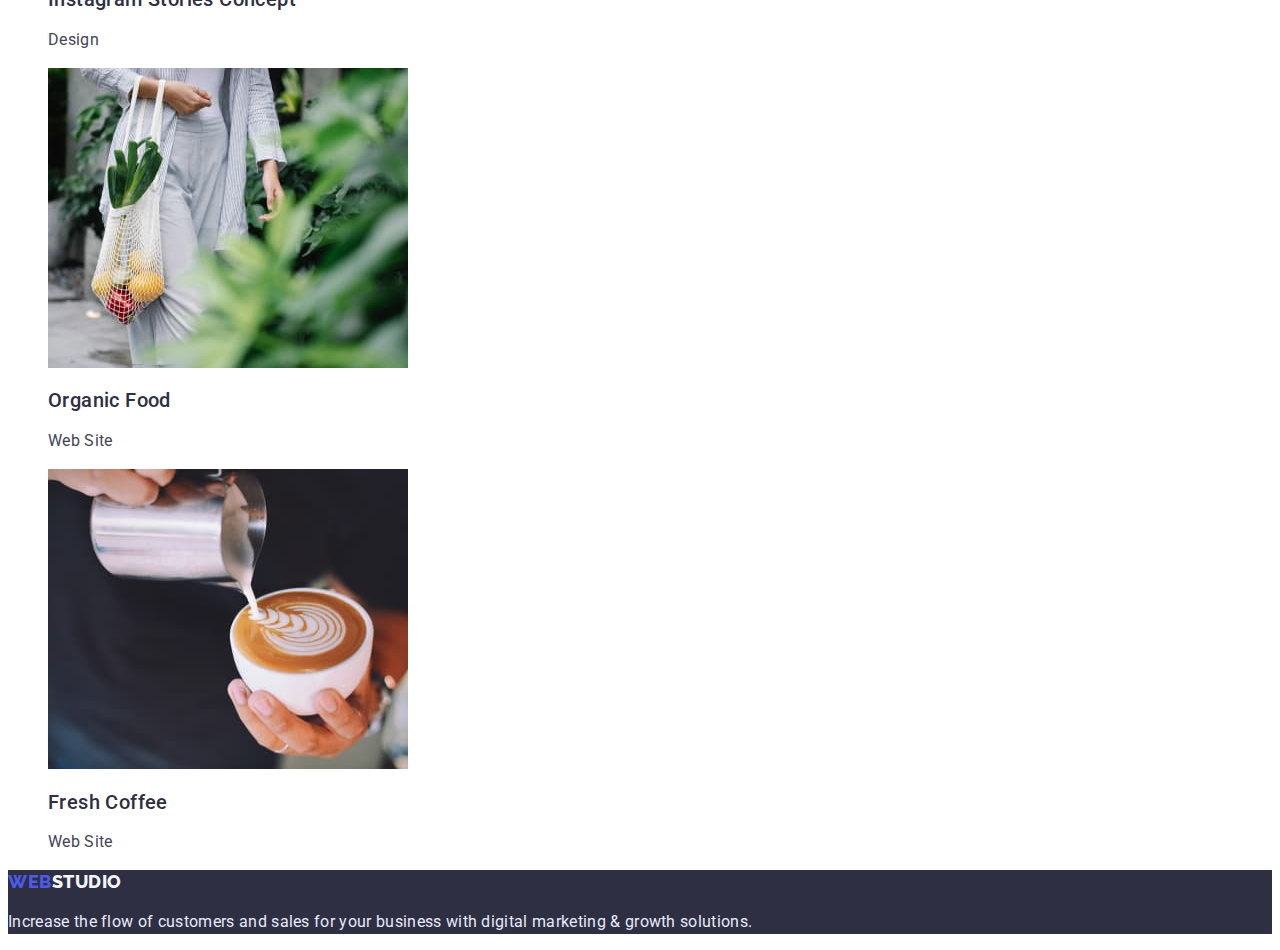
==== commit aea2d580: "add current page" ====
--- a/portfolio.html
+++ b/portfolio.html
@@ -21,7 +21,7 @@
 
             <ul class="list menu">
                 <li class="menu-item"><a class="link menu-link" href="./index.html">Studio</a></li>
-                <li class="menu-item"><a class="link menu-link" href="./portfolio.html">Portfolio</a></li>
+                <li class="menu-item"><a class="link menu-link current" href="./portfolio.html">Portfolio</a></li>
                 <li class="menu-item"><a class="link menu-link" href="">Contacts</a></li>
             </ul>
         </nav>
--- a/css/styles.css
+++ b/css/styles.css
@@ -48,6 +48,10 @@
 
 .menu-link:hover,
 .menu-link:focus {
+  color: var(--ocean-color);
+}
+
+.menu-link.current {
   color: var(--ocean-color);
 }
 .contact {
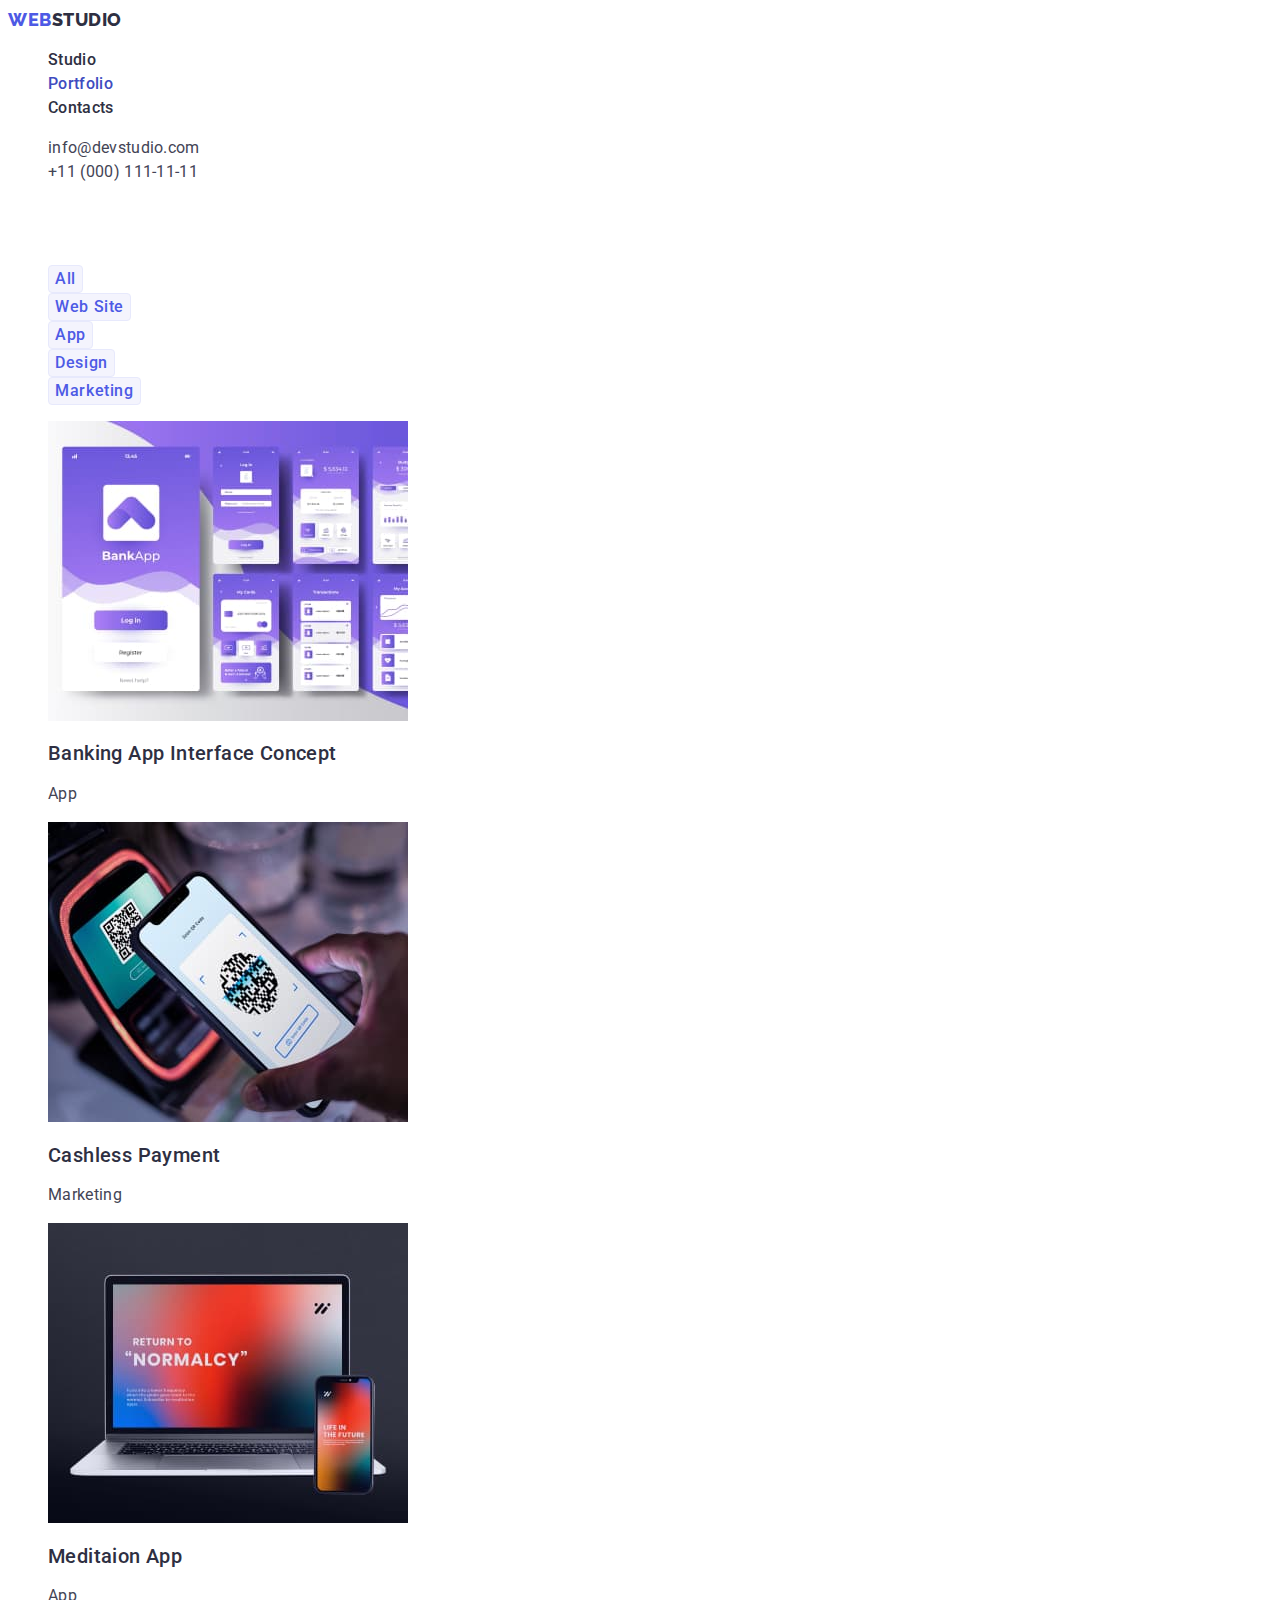
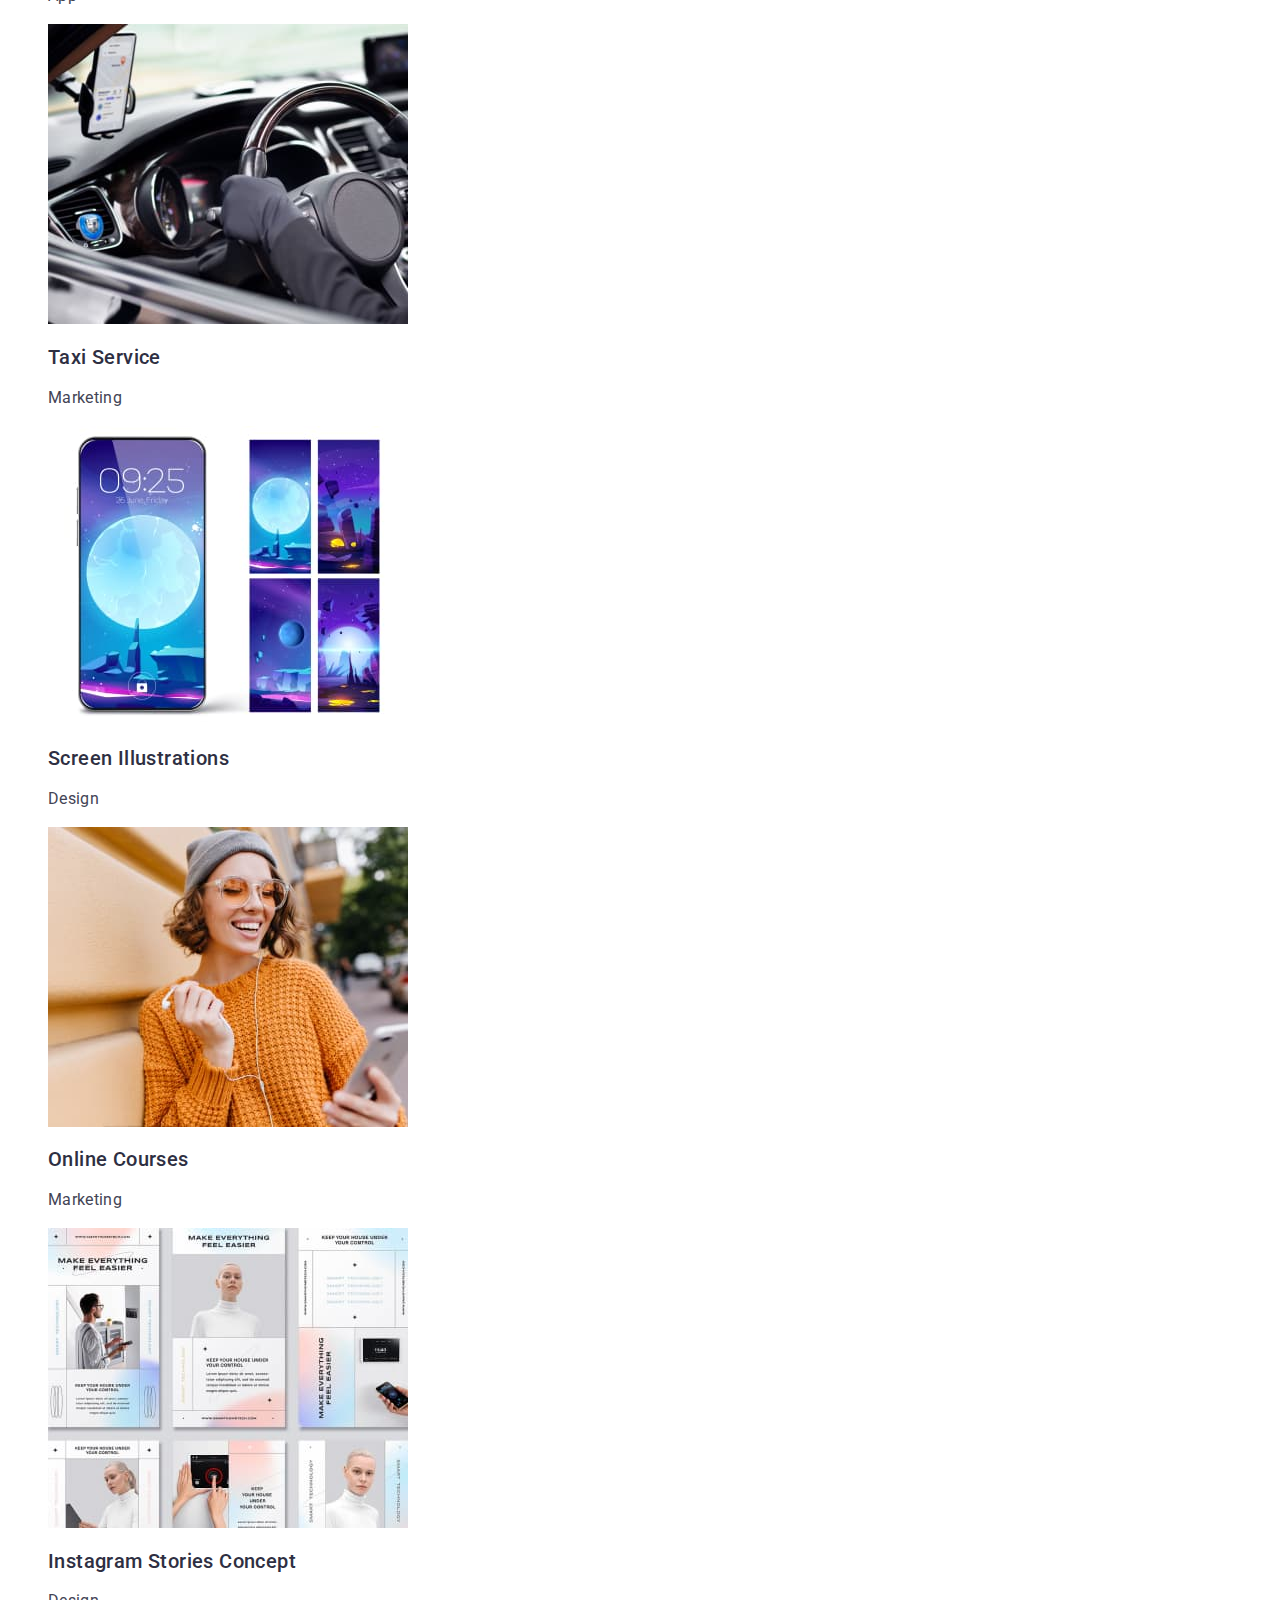
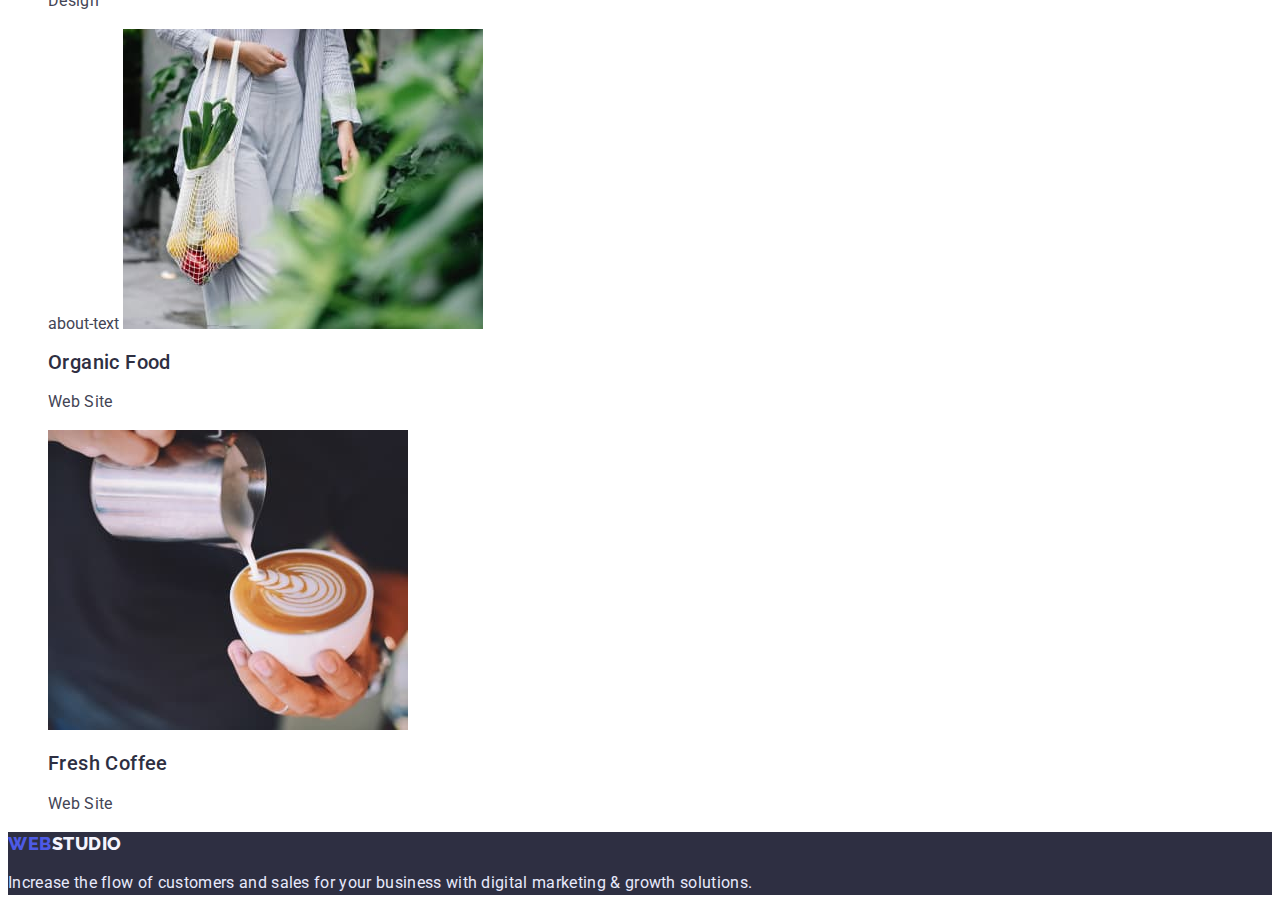
==== commit dc3ad7f4: "fixed after checking" ====
--- a/portfolio.html
+++ b/portfolio.html
@@ -34,7 +34,7 @@
     </header>
     <main>
         <section class="filter">
-            <h2 class="hidden-header">Hidden header</h2>
+            <h1 class="hidden-header">Hidden header</h1>
             <ul class="list">
                 <li><button class="filter-btn" type="button">All</button></li>
                 <li><button class="filter-btn" type="button">Web Site</button></li>
@@ -42,62 +42,61 @@
                 <li><button class="filter-btn" type="button">Design</button></li>
                 <li><button class="filter-btn" type="button">Marketing</button></li>
             </ul>
-        </section>
-        <section>
-            <h2 class="hidden-header">Hidden header</h2>
+
+
             <ul class="list">
                 <li>
                     <a href="./index.html"><img src="./images/apps/banking-app.jpg" alt="banking app" width="360"
                             height="300"></a>
-                    <h2 class="about-header">Banking App Interface Concept</h2>
-                    <p class="about-item">App</p>
+                    <h2 class="section-suptitle">Banking App Interface Concept</h2>
+                    <p class="section-text">App</p>
                 </li>
                 <li>
                     <a href="./index.html"><img src="./images/apps/cashless-payment.jpg" alt="cashless payment"
                             width="360" height="300"></a>
-                    <h2 class="about-header">Cashless Payment</h2>
-                    <p class="about-item">Marketing</p>
+                    <h2 class="section-suptitle">Cashless Payment</h2>
+                    <p class="section-text">Marketing</p>
                 </li>
                 <li>
                     <a href="./index.html"><img src="./images/apps/meditation-app.jpg" alt="meditaion app" width="360"
                             height="300"></a>
-                    <h2 class="about-header">Meditaion App</h2>
-                    <p class="about-item">App</p>
+                    <h2 class="section-suptitle">Meditaion App</h2>
+                    <p class="section-text">App</p>
                 </li>
                 <li>
                     <a href="./index.html"><img src="./images/apps/taxi-service.jpg" alt="taxi service" width="360"
                             height="300"></a>
-                    <h2 class="about-header">Taxi Service</h2>
-                    <p class="about-item">Marketing</p>
+                    <h2 class="section-suptitle">Taxi Service</h2>
+                    <p class="section-text">Marketing</p>
                 </li>
                 <li>
                     <a href="./index.html"><img src="./images/apps/screen-illustration.jpg" alt="screen illustration"
                             width="360" height="300"></a>
-                    <h2 class="about-header">Screen Illustrations</h2>
-                    <p class="about-item">Design</p>
+                    <h2 class="section-suptitle">Screen Illustrations</h2>
+                    <p class="section-text">Design</p>
                 </li>
                 <li>
                     <a href="./index.html"><img src="./images/apps/online-courses.jpg" alt="woman" width="360"
                             height="300"></a>
-                    <h2 class="about-header">Online Courses</h2>
-                    <p class="about-item">Marketing</p>
+                    <h2 class="section-suptitle">Online Courses</h2>
+                    <p class="section-text">Marketing</p>
                 </li>
                 <li>
                     <a href="./index.html"><img src="./images/apps/instagram-stories.jpg" alt="app pages" width="360"
                             height="300"></a>
-                    <h2 class="about-header">Instagram Stories Concept</h2>
-                    <p class="about-item">Design</p>
+                    <h2 class="section-suptitle">Instagram Stories Concept</h2>
+                    <p class="section-text">Design</p>
                 </li>
                 <li>
-                    <a href="./index.html"><img src="./images/apps/organic-food.jpg" alt="vegetable in bag" width="360"
-                            height="300"></a>
-                    <h2 class="about-header">Organic Food</h2>
-                    <p class="about-item">Web Site</p>
+                    about-text <a href="./index.html"><img src="./images/apps/organic-food.jpg" alt="vegetable in bag"
+                            width="360" height="300"></a>
+                    <h2 class="section-suptitle">Organic Food</h2>
+                    <p class="section-text">Web Site</p>
                 </li>
                 <li>
                     <a href="./index.html"><img src="./images/apps/fresh-coffee.jpg" alt="a cup of coffee"></a>
-                    <h2 class="about-header">Fresh Coffee</h2>
-                    <p class="about-item">Web Site</p>
+                    <h2 class="section-suptitle">Fresh Coffee</h2>
+                    <p class="section-text">Web Site</p>
                 </li>
             </ul>
         </section>
--- a/css/styles.css
+++ b/css/styles.css
@@ -7,7 +7,7 @@
   --cornflower-color: #e7e9fc;
   --cloud-color: #f4f4fd;
   --green-color: #31d0aa;
-  --white-color: white;
+  --white-color: #ffffff;
   --primary-font: "Roboto", sans-serif;
   --secondary-font: "Raleway", sans-serif;
 }
@@ -15,6 +15,8 @@
 body {
   font-family: var(--primary-font);
   color: var(--slate-color);
+  background-color: var(--white-color);
+  font-size: 16px;
 }
 
 .list {
@@ -24,15 +26,13 @@
 .link {
   text-decoration: none;
 }
-
+/* =================!NAVIGATION!====================== */
 .logo-top {
   font-family: var(--secondary-font);
   font-style: normal;
   font-weight: 800;
   font-size: 18px;
   line-height: 1.33;
-  display: flex;
-  align-items: center;
   letter-spacing: 0.03em;
   text-transform: uppercase;
   color: var(--navy-blue-color);
@@ -40,7 +40,7 @@
 
 .menu-link {
   font-weight: 500;
-  font-size: 16px;
+
   line-height: 1.5;
   letter-spacing: 0.02em;
   color: var(--navy-blue-color);
@@ -55,18 +55,19 @@
   color: var(--ocean-color);
 }
 .contact {
-  font-weight: 400;
-  font-size: 16px;
   line-height: 1.5;
   letter-spacing: 0.02em;
   font-style: normal;
+  color: var(--slate-color);
 }
 
 .contact:hover,
 .contact:focus {
   color: var(--ocean-color);
 }
+/* =================/!NAVIGATION!====================== */
 
+/* =================HERO================ */
 .hero {
   background: var(--navy-blue-color);
 }
@@ -74,8 +75,6 @@
   font-weight: 500;
   font-size: 16px;
   line-height: 1.5;
-  display: flex;
-  align-items: center;
   letter-spacing: 0.04em;
   background-color: var(--iris-color);
   color: var(--white-color);
@@ -93,15 +92,18 @@
 }
 
 .main-title {
-  font-weight: 700;
   font-size: 56px;
   line-height: 1.07;
   text-align: center;
   letter-spacing: 0.02em;
   color: var(--white-color);
+} /* =================/HERO================ */
+
+/* =================ABOUT================ */
+.hidden-header {
+  visibility: hidden;
 }
-
-.suptitle {
+.section-title {
   font-weight: 700;
   font-size: 36px;
   line-height: 1.11;
@@ -111,7 +113,7 @@
   color: var(--navy-blue-color);
 }
 
-.about-header {
+.section-suptitle {
   font-weight: 500;
   font-size: 20px;
   line-height: 1.2;
@@ -119,12 +121,14 @@
   color: var(--navy-blue-color);
 }
 
-.about-item {
-  font-weight: 400;
-  font-size: 16px;
+.section-text {
   line-height: 1.5;
   letter-spacing: 0.02em;
 }
+
+/* =================/ABOUT================ */
+
+/* =================TEAM================ */
 .team-name {
   font-weight: 500;
   font-size: 20px;
@@ -135,13 +139,13 @@
 }
 
 .team-position {
-  font-weight: 400;
-  font-size: 16px;
   line-height: 1.5;
   text-align: center;
   letter-spacing: 0.02em;
 }
+/* =================/TEAM================ */
 
+/* =================FILTER================ */
 .filter-btn {
   font-family: var(--primary-font);
   font-weight: 500;
@@ -165,14 +169,14 @@
     0px 2px 2px rgba(0, 0, 0, 0.12);
   border-radius: 4px;
 }
+/* =================/FILTER================ */
 
+/* =================FOOTER================ */
 .footer {
   background: var(--navy-blue-color);
 }
 
 .footer-about {
-  font-weight: 400;
-  font-size: 16px;
   line-height: 1.5;
   letter-spacing: 0.02em;
   color: var(--cornflower-color);
@@ -183,9 +187,7 @@
   font-weight: 800;
   font-size: 18px;
   line-height: 1.33;
-  display: flex;
-  align-items: center;
   letter-spacing: 0.03em;
   text-transform: uppercase;
   color: var(--cloud-color);
-}
+} /* =================/FOOTER================ */
